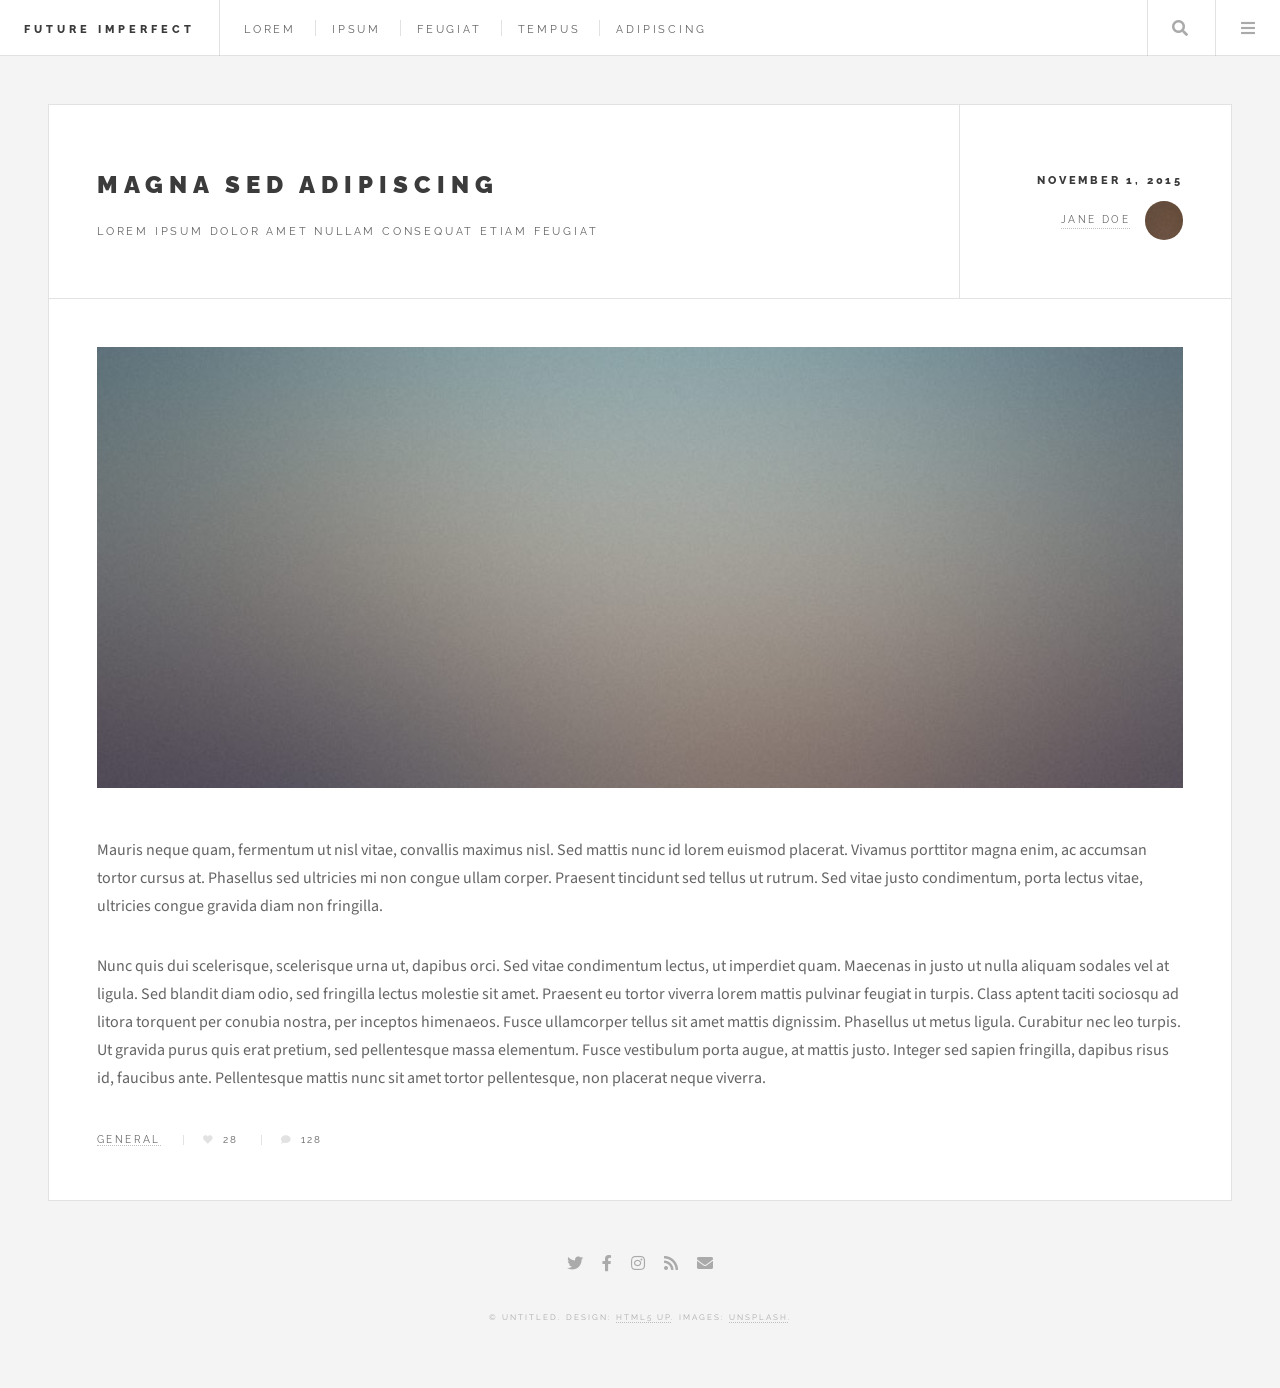
==== app/views/templates/single.html @ bf0113ab "First major restructuring" ====
<!DOCTYPE HTML>
<!--
	Future Imperfect by HTML5 UP
	html5up.net | @ajlkn
	Free for personal and commercial use under the CCA 3.0 license (html5up.net/license)
-->
<html>
	<head>
		<title>Single - Future Imperfect by HTML5 UP</title>
		<meta charset="utf-8" />
		<meta name="viewport" content="width=device-width, initial-scale=1, user-scalable=no" />
		<link rel="stylesheet" href="../assets/css/main.css" />
	</head>
	<body class="single is-preload">

		<!-- Wrapper -->
			<div id="wrapper">

				<!-- Header -->
					<header id="header">
						<h1><a href="index.html">Future Imperfect</a></h1>
						<nav class="links">
							<ul>
								<li><a href="#">Lorem</a></li>
								<li><a href="#">Ipsum</a></li>
								<li><a href="#">Feugiat</a></li>
								<li><a href="#">Tempus</a></li>
								<li><a href="#">Adipiscing</a></li>
							</ul>
						</nav>
						<nav class="main">
							<ul>
								<li class="search">
									<a class="fa-search" href="#search">Search</a>
									<form id="search" method="get" action="#">
										<input type="text" name="query" placeholder="Search" />
									</form>
								</li>
								<li class="menu">
									<a class="fa-bars" href="#menu">Menu</a>
								</li>
							</ul>
						</nav>
					</header>

				<!-- Menu -->
					<section id="menu">

						<!-- Search -->
							<section>
								<form class="search" method="get" action="#">
									<input type="text" name="query" placeholder="Search" />
								</form>
							</section>

						<!-- Links -->
							<section>
								<ul class="links">
									<li>
										<a href="#">
											<h3>Lorem ipsum</h3>
											<p>Feugiat tempus veroeros dolor</p>
										</a>
									</li>
									<li>
										<a href="#">
											<h3>Dolor sit amet</h3>
											<p>Sed vitae justo condimentum</p>
										</a>
									</li>
									<li>
										<a href="#">
											<h3>Feugiat veroeros</h3>
											<p>Phasellus sed ultricies mi congue</p>
										</a>
									</li>
									<li>
										<a href="#">
											<h3>Etiam sed consequat</h3>
											<p>Porta lectus amet ultricies</p>
										</a>
									</li>
								</ul>
							</section>

						<!-- Actions -->
							<section>
								<ul class="actions stacked">
									<li><a href="#" class="button large fit">Log In</a></li>
								</ul>
							</section>

					</section>

				<!-- Main -->
					<div id="main">

						<!-- Post -->
							<article class="post">
								<header>
									<div class="title">
										<h2><a href="#">Magna sed adipiscing</a></h2>
										<p>Lorem ipsum dolor amet nullam consequat etiam feugiat</p>
									</div>
									<div class="meta">
										<time class="published" datetime="2015-11-01">November 1, 2015</time>
										<a href="#" class="author"><span class="name">Jane Doe</span><img src="../images/avatar.jpg" alt="" /></a>
									</div>
								</header>
								<span class="image featured"><img src="../images/pic01.jpg" alt="" /></span>
								<p>Mauris neque quam, fermentum ut nisl vitae, convallis maximus nisl. Sed mattis nunc id lorem euismod placerat. Vivamus porttitor magna enim, ac accumsan tortor cursus at. Phasellus sed ultricies mi non congue ullam corper. Praesent tincidunt sed tellus ut rutrum. Sed vitae justo condimentum, porta lectus vitae, ultricies congue gravida diam non fringilla.</p>
								<p>Nunc quis dui scelerisque, scelerisque urna ut, dapibus orci. Sed vitae condimentum lectus, ut imperdiet quam. Maecenas in justo ut nulla aliquam sodales vel at ligula. Sed blandit diam odio, sed fringilla lectus molestie sit amet. Praesent eu tortor viverra lorem mattis pulvinar feugiat in turpis. Class aptent taciti sociosqu ad litora torquent per conubia nostra, per inceptos himenaeos. Fusce ullamcorper tellus sit amet mattis dignissim. Phasellus ut metus ligula. Curabitur nec leo turpis. Ut gravida purus quis erat pretium, sed pellentesque massa elementum. Fusce vestibulum porta augue, at mattis justo. Integer sed sapien fringilla, dapibus risus id, faucibus ante. Pellentesque mattis nunc sit amet tortor pellentesque, non placerat neque viverra. </p>
								<footer>
									<ul class="stats">
										<li><a href="#">General</a></li>
										<li><a href="#" class="icon solid fa-heart">28</a></li>
										<li><a href="#" class="icon solid fa-comment">128</a></li>
									</ul>
								</footer>
							</article>

					</div>

				<!-- Footer -->
					<section id="footer">
						<ul class="icons">
							<li><a href="#" class="icon brands fa-twitter"><span class="label">Twitter</span></a></li>
							<li><a href="#" class="icon brands fa-facebook-f"><span class="label">Facebook</span></a></li>
							<li><a href="#" class="icon brands fa-instagram"><span class="label">Instagram</span></a></li>
							<li><a href="#" class="icon solid fa-rss"><span class="label">RSS</span></a></li>
							<li><a href="#" class="icon solid fa-envelope"><span class="label">Email</span></a></li>
						</ul>
						<p class="copyright">&copy; Untitled. Design: <a href="http://html5up.net">HTML5 UP</a>. Images: <a href="http://unsplash.com">Unsplash</a>.</p>
					</section>

			</div>

		<!-- Scripts -->
			<script src="../assets/js/jquery.min.js"></script>
			<script src="../assets/js/browser.min.js"></script>
			<script src="../assets/js/breakpoints.min.js"></script>
			<script src="../assets/js/util.js"></script>
			<script src="../assets/js/main.js"></script>

	</body>
</html>
---- app/views/assets/css/main.css ----
@import url(fontawesome-all.min.css);
@import url("https://fonts.googleapis.com/css?family=Source+Sans+Pro:400,700|Raleway:400,800,900");

/*
	Future Imperfect by HTML5 UP
	html5up.net | @ajlkn
	Free for personal and commercial use under the CCA 3.0 license (html5up.net/license)
*/

html, body, div, span, applet, object,
iframe, h1, h2, h3, h4, h5, h6, p, blockquote,
pre, a, abbr, acronym, address, big, cite,
code, del, dfn, em, img, ins, kbd, q, s, samp,
small, strike, strong, sub, sup, tt, var, b,
u, i, center, dl, dt, dd, ol, ul, li, fieldset,
form, label, legend, table, caption, tbody,
tfoot, thead, tr, th, td, article, aside,
canvas, details, embed, figure, figcaption,
footer, header, hgroup, menu, nav, output, ruby,
section, summary, time, mark, audio, video {
	margin: 0;
	padding: 0;
	border: 0;
	font-size: 100%;
	font: inherit;
	vertical-align: baseline;}

article, aside, details, figcaption, figure,
footer, header, hgroup, menu, nav, section {
	display: block;}

body {
	line-height: 1;
}

ol, ul {
	list-style: none;
}

blockquote, q {
	quotes: none;
}

	blockquote:before, blockquote:after, q:before, q:after {
		content: '';
		content: none;
	}

table {
	border-collapse: collapse;
	border-spacing: 0;
}

body {
	-webkit-text-size-adjust: none;
}

mark {
	background-color: transparent;
	color: inherit;
}

input::-moz-focus-inner {
	border: 0;
	padding: 0;
}

input, select, textarea {
	-moz-appearance: none;
	-webkit-appearance: none;
	-ms-appearance: none;
	appearance: none;
}

/* Basic */

	@-ms-viewport {
		width: device-width;
	}

	body {
		-ms-overflow-style: scrollbar;
	}

	@media screen and (max-width: 480px) {

		html, body {
			min-width: 320px;
		}

	}

	html {
		box-sizing: border-box;
	}

	*, *:before, *:after {
		box-sizing: inherit;
	}

	body {
		background: #f4f4f4;
	}

		body.is-preload *, body.is-preload *:before, body.is-preload *:after {
			-moz-animation: none !important;
			-webkit-animation: none !important;
			-ms-animation: none !important;
			animation: none !important;
			-moz-transition: none !important;
			-webkit-transition: none !important;
			-ms-transition: none !important;
			transition: none !important;
		}

/* Type */

	body, input, select, textarea {
		color: #646464;
		font-family: "Source Sans Pro", Helvetica, sans-serif;
		font-size: 14pt;
		font-weight: 400;
		line-height: 1.75;
	}

		@media screen and (max-width: 1680px) {

			body, input, select, textarea {
				font-size: 12pt;
			}

		}

		@media screen and (max-width: 1280px) {

			body, input, select, textarea {
				font-size: 12pt;
			}

		}

		@media screen and (max-width: 980px) {

			body, input, select, textarea {
				font-size: 12pt;
			}

		}

		@media screen and (max-width: 736px) {

			body, input, select, textarea {
				font-size: 12pt;
			}

		}

		@media screen and (max-width: 480px) {

			body, input, select, textarea {
				font-size: 12pt;
			}

		}

	a {
		-moz-transition: color 0.2s ease, border-bottom-color 0.2s ease;
		-webkit-transition: color 0.2s ease, border-bottom-color 0.2s ease;
		-ms-transition: color 0.2s ease, border-bottom-color 0.2s ease;
		transition: color 0.2s ease, border-bottom-color 0.2s ease;
		border-bottom: dotted 1px rgba(160, 160, 160, 0.65);
		color: inherit;
		text-decoration: none;
	}

		a:before {
			-moz-transition: color 0.2s ease;
			-webkit-transition: color 0.2s ease;
			-ms-transition: color 0.2s ease;
			transition: color 0.2s ease;
		}

		a:hover {
			border-bottom-color: transparent;
			color: #2ebaae !important;
		}

			a:hover:before {
				color: #2ebaae !important;
			}

	strong, b {
		color: #3c3b3b;
		font-weight: 700;
	}

	em, i {
		font-style: italic;
	}

	p {
		margin: 0 0 2em 0;
	}

	h1, h2, h3, h4, h5, h6 {
		color: #3c3b3b;
		font-family: "Raleway", Helvetica, sans-serif;
		font-weight: 800;
		letter-spacing: 0.25em;
		line-height: 1.65;
		margin: 0 0 1em 0;
		text-transform: uppercase;
	}

		h1 a, h2 a, h3 a, h4 a, h5 a, h6 a {
			color: inherit;
			border-bottom: 0;
		}

	h2 {
		font-size: 1.1em;
	}

	h3 {
		font-size: 0.9em;
	}

	h4 {
		font-size: 0.7em;
	}

	h5 {
		font-size: 0.7em;
	}

	h6 {
		font-size: 0.7em;
	}

	sub {
		font-size: 0.8em;
		position: relative;
		top: 0.5em;
	}

	sup {
		font-size: 0.8em;
		position: relative;
		top: -0.5em;
	}

	blockquote {
		border-left: solid 4px rgba(160, 160, 160, 0.3);
		font-style: italic;
		margin: 0 0 2em 0;
		padding: 0.5em 0 0.5em 2em;
	}

	code {
		background: rgba(160, 160, 160, 0.075);
		border: solid 1px rgba(160, 160, 160, 0.3);
		font-family: "Courier New", monospace;
		font-size: 0.9em;
		margin: 0 0.25em;
		padding: 0.25em 0.65em;
	}

	pre {
		-webkit-overflow-scrolling: touch;
		font-family: "Courier New", monospace;
		font-size: 0.9em;
		margin: 0 0 2em 0;
	}

		pre code {
			display: block;
			line-height: 1.75em;
			padding: 1em 1.5em;
			overflow-x: auto;
		}

	hr {
		border: 0;
		border-bottom: solid 1px rgba(160, 160, 160, 0.3);
		margin: 2em 0;
	}

		hr.major {
			margin: 3em 0;
		}

	.align-left {
		text-align: left;
	}

	.align-center {
		text-align: center;
	}

	.align-right {
		text-align: right;
	}

/* Row */

	.row {
		display: flex;
		flex-wrap: wrap;
		box-sizing: border-box;
		align-items: stretch;
	}

		.row > * {
			box-sizing: border-box;
		}

		.row.gtr-uniform > * > :last-child {
			margin-bottom: 0;
		}

		.row.aln-left {
			justify-content: flex-start;
		}

		.row.aln-center {
			justify-content: center;
		}

		.row.aln-right {
			justify-content: flex-end;
		}

		.row.aln-top {
			align-items: flex-start;
		}

		.row.aln-middle {
			align-items: center;
		}

		.row.aln-bottom {
			align-items: flex-end;
		}

		.row > .imp {
			order: -1;
		}

		.row > .col-1 {
			width: 8.33333%;
		}

		.row > .off-1 {
			margin-left: 8.33333%;
		}

		.row > .col-2 {
			width: 16.66667%;
		}

		.row > .off-2 {
			margin-left: 16.66667%;
		}

		.row > .col-3 {
			width: 25%;
		}

		.row > .off-3 {
			margin-left: 25%;
		}

		.row > .col-4 {
			width: 33.33333%;
		}

		.row > .off-4 {
			margin-left: 33.33333%;
		}

		.row > .col-5 {
			width: 41.66667%;
		}

		.row > .off-5 {
			margin-left: 41.66667%;
		}

		.row > .col-6 {
			width: 50%;
		}

		.row > .off-6 {
			margin-left: 50%;
		}

		.row > .col-7 {
			width: 58.33333%;
		}

		.row > .off-7 {
			margin-left: 58.33333%;
		}

		.row > .col-8 {
			width: 66.66667%;
		}

		.row > .off-8 {
			margin-left: 66.66667%;
		}

		.row > .col-9 {
			width: 75%;
		}

		.row > .off-9 {
			margin-left: 75%;
		}

		.row > .col-10 {
			width: 83.33333%;
		}

		.row > .off-10 {
			margin-left: 83.33333%;
		}

		.row > .col-11 {
			width: 91.66667%;
		}

		.row > .off-11 {
			margin-left: 91.66667%;
		}

		.row > .col-12 {
			width: 100%;
		}

		.row > .off-12 {
			margin-left: 100%;
		}

		.row.gtr-0 {
			margin-top: 0;
			margin-left: 0em;
		}

			.row.gtr-0 > * {
				padding: 0 0 0 0em;
			}

			.row.gtr-0.gtr-uniform {
				margin-top: 0em;
			}

				.row.gtr-0.gtr-uniform > * {
					padding-top: 0em;
				}

		.row.gtr-25 {
			margin-top: 0;
			margin-left: -0.25em;
		}

			.row.gtr-25 > * {
				padding: 0 0 0 0.25em;
			}

			.row.gtr-25.gtr-uniform {
				margin-top: -0.25em;
			}

				.row.gtr-25.gtr-uniform > * {
					padding-top: 0.25em;
				}

		.row.gtr-50 {
			margin-top: 0;
			margin-left: -0.5em;
		}

			.row.gtr-50 > * {
				padding: 0 0 0 0.5em;
			}

			.row.gtr-50.gtr-uniform {
				margin-top: -0.5em;
			}

				.row.gtr-50.gtr-uniform > * {
					padding-top: 0.5em;
				}

		.row {
			margin-top: 0;
			margin-left: -1em;
		}

			.row > * {
				padding: 0 0 0 1em;
			}

			.row.gtr-uniform {
				margin-top: -1em;
			}

				.row.gtr-uniform > * {
					padding-top: 1em;
				}

		.row.gtr-150 {
			margin-top: 0;
			margin-left: -1.5em;
		}

			.row.gtr-150 > * {
				padding: 0 0 0 1.5em;
			}

			.row.gtr-150.gtr-uniform {
				margin-top: -1.5em;
			}

				.row.gtr-150.gtr-uniform > * {
					padding-top: 1.5em;
				}

		.row.gtr-200 {
			margin-top: 0;
			margin-left: -2em;
		}

			.row.gtr-200 > * {
				padding: 0 0 0 2em;
			}

			.row.gtr-200.gtr-uniform {
				margin-top: -2em;
			}

				.row.gtr-200.gtr-uniform > * {
					padding-top: 2em;
				}

		@media screen and (max-width: 1680px) {

			.row {
				display: flex;
				flex-wrap: wrap;
				box-sizing: border-box;
				align-items: stretch;
			}

				.row > * {
					box-sizing: border-box;
				}

				.row.gtr-uniform > * > :last-child {
					margin-bottom: 0;
				}

				.row.aln-left {
					justify-content: flex-start;
				}

				.row.aln-center {
					justify-content: center;
				}

				.row.aln-right {
					justify-content: flex-end;
				}

				.row.aln-top {
					align-items: flex-start;
				}

				.row.aln-middle {
					align-items: center;
				}

				.row.aln-bottom {
					align-items: flex-end;
				}

				.row > .imp-xlarge {
					order: -1;
				}

				.row > .col-1-xlarge {
					width: 8.33333%;
				}

				.row > .off-1-xlarge {
					margin-left: 8.33333%;
				}

				.row > .col-2-xlarge {
					width: 16.66667%;
				}

				.row > .off-2-xlarge {
					margin-left: 16.66667%;
				}

				.row > .col-3-xlarge {
					width: 25%;
				}

				.row > .off-3-xlarge {
					margin-left: 25%;
				}

				.row > .col-4-xlarge {
					width: 33.33333%;
				}

				.row > .off-4-xlarge {
					margin-left: 33.33333%;
				}

				.row > .col-5-xlarge {
					width: 41.66667%;
				}

				.row > .off-5-xlarge {
					margin-left: 41.66667%;
				}

				.row > .col-6-xlarge {
					width: 50%;
				}

				.row > .off-6-xlarge {
					margin-left: 50%;
				}

				.row > .col-7-xlarge {
					width: 58.33333%;
				}

				.row > .off-7-xlarge {
					margin-left: 58.33333%;
				}

				.row > .col-8-xlarge {
					width: 66.66667%;
				}

				.row > .off-8-xlarge {
					margin-left: 66.66667%;
				}

				.row > .col-9-xlarge {
					width: 75%;
				}

				.row > .off-9-xlarge {
					margin-left: 75%;
				}

				.row > .col-10-xlarge {
					width: 83.33333%;
				}

				.row > .off-10-xlarge {
					margin-left: 83.33333%;
				}

				.row > .col-11-xlarge {
					width: 91.66667%;
				}

				.row > .off-11-xlarge {
					margin-left: 91.66667%;
				}

				.row > .col-12-xlarge {
					width: 100%;
				}

				.row > .off-12-xlarge {
					margin-left: 100%;
				}

				.row.gtr-0 {
					margin-top: 0;
					margin-left: 0em;
				}

					.row.gtr-0 > * {
						padding: 0 0 0 0em;
					}

					.row.gtr-0.gtr-uniform {
						margin-top: 0em;
					}

						.row.gtr-0.gtr-uniform > * {
							padding-top: 0em;
						}

				.row.gtr-25 {
					margin-top: 0;
					margin-left: -0.25em;
				}

					.row.gtr-25 > * {
						padding: 0 0 0 0.25em;
					}

					.row.gtr-25.gtr-uniform {
						margin-top: -0.25em;
					}

						.row.gtr-25.gtr-uniform > * {
							padding-top: 0.25em;
						}

				.row.gtr-50 {
					margin-top: 0;
					margin-left: -0.5em;
				}

					.row.gtr-50 > * {
						padding: 0 0 0 0.5em;
					}

					.row.gtr-50.gtr-uniform {
						margin-top: -0.5em;
					}

						.row.gtr-50.gtr-uniform > * {
							padding-top: 0.5em;
						}

				.row {
					margin-top: 0;
					margin-left: -1em;
				}

					.row > * {
						padding: 0 0 0 1em;
					}

					.row.gtr-uniform {
						margin-top: -1em;
					}

						.row.gtr-uniform > * {
							padding-top: 1em;
						}

				.row.gtr-150 {
					margin-top: 0;
					margin-left: -1.5em;
				}

					.row.gtr-150 > * {
						padding: 0 0 0 1.5em;
					}

					.row.gtr-150.gtr-uniform {
						margin-top: -1.5em;
					}

						.row.gtr-150.gtr-uniform > * {
							padding-top: 1.5em;
						}

				.row.gtr-200 {
					margin-top: 0;
					margin-left: -2em;
				}

					.row.gtr-200 > * {
						padding: 0 0 0 2em;
					}

					.row.gtr-200.gtr-uniform {
						margin-top: -2em;
					}

						.row.gtr-200.gtr-uniform > * {
							padding-top: 2em;
						}

		}

		@media screen and (max-width: 1280px) {

			.row {
				display: flex;
				flex-wrap: wrap;
				box-sizing: border-box;
				align-items: stretch;
			}

				.row > * {
					box-sizing: border-box;
				}

				.row.gtr-uniform > * > :last-child {
					margin-bottom: 0;
				}

				.row.aln-left {
					justify-content: flex-start;
				}

				.row.aln-center {
					justify-content: center;
				}

				.row.aln-right {
					justify-content: flex-end;
				}

				.row.aln-top {
					align-items: flex-start;
				}

				.row.aln-middle {
					align-items: center;
				}

				.row.aln-bottom {
					align-items: flex-end;
				}

				.row > .imp-large {
					order: -1;
				}

				.row > .col-1-large {
					width: 8.33333%;
				}

				.row > .off-1-large {
					margin-left: 8.33333%;
				}

				.row > .col-2-large {
					width: 16.66667%;
				}

				.row > .off-2-large {
					margin-left: 16.66667%;
				}

				.row > .col-3-large {
					width: 25%;
				}

				.row > .off-3-large {
					margin-left: 25%;
				}

				.row > .col-4-large {
					width: 33.33333%;
				}

				.row > .off-4-large {
					margin-left: 33.33333%;
				}

				.row > .col-5-large {
					width: 41.66667%;
				}

				.row > .off-5-large {
					margin-left: 41.66667%;
				}

				.row > .col-6-large {
					width: 50%;
				}

				.row > .off-6-large {
					margin-left: 50%;
				}

				.row > .col-7-large {
					width: 58.33333%;
				}

				.row > .off-7-large {
					margin-left: 58.33333%;
				}

				.row > .col-8-large {
					width: 66.66667%;
				}

				.row > .off-8-large {
					margin-left: 66.66667%;
				}

				.row > .col-9-large {
					width: 75%;
				}

				.row > .off-9-large {
					margin-left: 75%;
				}

				.row > .col-10-large {
					width: 83.33333%;
				}

				.row > .off-10-large {
					margin-left: 83.33333%;
				}

				.row > .col-11-large {
					width: 91.66667%;
				}

				.row > .off-11-large {
					margin-left: 91.66667%;
				}

				.row > .col-12-large {
					width: 100%;
				}

				.row > .off-12-large {
					margin-left: 100%;
				}

				.row.gtr-0 {
					margin-top: 0;
					margin-left: 0em;
				}

					.row.gtr-0 > * {
						padding: 0 0 0 0em;
					}

					.row.gtr-0.gtr-uniform {
						margin-top: 0em;
					}

						.row.gtr-0.gtr-uniform > * {
							padding-top: 0em;
						}

				.row.gtr-25 {
					margin-top: 0;
					margin-left: -0.25em;
				}

					.row.gtr-25 > * {
						padding: 0 0 0 0.25em;
					}

					.row.gtr-25.gtr-uniform {
						margin-top: -0.25em;
					}

						.row.gtr-25.gtr-uniform > * {
							padding-top: 0.25em;
						}

				.row.gtr-50 {
					margin-top: 0;
					margin-left: -0.5em;
				}

					.row.gtr-50 > * {
						padding: 0 0 0 0.5em;
					}

					.row.gtr-50.gtr-uniform {
						margin-top: -0.5em;
					}

						.row.gtr-50.gtr-uniform > * {
							padding-top: 0.5em;
						}

				.row {
					margin-top: 0;
					margin-left: -1em;
				}

					.row > * {
						padding: 0 0 0 1em;
					}

					.row.gtr-uniform {
						margin-top: -1em;
					}

						.row.gtr-uniform > * {
							padding-top: 1em;
						}

				.row.gtr-150 {
					margin-top: 0;
					margin-left: -1.5em;
				}

					.row.gtr-150 > * {
						padding: 0 0 0 1.5em;
					}

					.row.gtr-150.gtr-uniform {
						margin-top: -1.5em;
					}

						.row.gtr-150.gtr-uniform > * {
							padding-top: 1.5em;
						}

				.row.gtr-200 {
					margin-top: 0;
					margin-left: -2em;
				}

					.row.gtr-200 > * {
						padding: 0 0 0 2em;
					}

					.row.gtr-200.gtr-uniform {
						margin-top: -2em;
					}

						.row.gtr-200.gtr-uniform > * {
							padding-top: 2em;
						}

		}

		@media screen and (max-width: 980px) {

			.row {
				display: flex;
				flex-wrap: wrap;
				box-sizing: border-box;
				align-items: stretch;
			}

				.row > * {
					box-sizing: border-box;
				}

				.row.gtr-uniform > * > :last-child {
					margin-bottom: 0;
				}

				.row.aln-left {
					justify-content: flex-start;
				}

				.row.aln-center {
					justify-content: center;
				}

				.row.aln-right {
					justify-content: flex-end;
				}

				.row.aln-top {
					align-items: flex-start;
				}

				.row.aln-middle {
					align-items: center;
				}

				.row.aln-bottom {
					align-items: flex-end;
				}

				.row > .imp-medium {
					order: -1;
				}

				.row > .col-1-medium {
					width: 8.33333%;
				}

				.row > .off-1-medium {
					margin-left: 8.33333%;
				}

				.row > .col-2-medium {
					width: 16.66667%;
				}

				.row > .off-2-medium {
					margin-left: 16.66667%;
				}

				.row > .col-3-medium {
					width: 25%;
				}

				.row > .off-3-medium {
					margin-left: 25%;
				}

				.row > .col-4-medium {
					width: 33.33333%;
				}

				.row > .off-4-medium {
					margin-left: 33.33333%;
				}

				.row > .col-5-medium {
					width: 41.66667%;
				}

				.row > .off-5-medium {
					margin-left: 41.66667%;
				}

				.row > .col-6-medium {
					width: 50%;
				}

				.row > .off-6-medium {
					margin-left: 50%;
				}

				.row > .col-7-medium {
					width: 58.33333%;
				}

				.row > .off-7-medium {
					margin-left: 58.33333%;
				}

				.row > .col-8-medium {
					width: 66.66667%;
				}

				.row > .off-8-medium {
					margin-left: 66.66667%;
				}

				.row > .col-9-medium {
					width: 75%;
				}

				.row > .off-9-medium {
					margin-left: 75%;
				}

				.row > .col-10-medium {
					width: 83.33333%;
				}

				.row > .off-10-medium {
					margin-left: 83.33333%;
				}

				.row > .col-11-medium {
					width: 91.66667%;
				}

				.row > .off-11-medium {
					margin-left: 91.66667%;
				}

				.row > .col-12-medium {
					width: 100%;
				}

				.row > .off-12-medium {
					margin-left: 100%;
				}

				.row.gtr-0 {
					margin-top: 0;
					margin-left: 0em;
				}

					.row.gtr-0 > * {
						padding: 0 0 0 0em;
					}

					.row.gtr-0.gtr-uniform {
						margin-top: 0em;
					}

						.row.gtr-0.gtr-uniform > * {
							padding-top: 0em;
						}

				.row.gtr-25 {
					margin-top: 0;
					margin-left: -0.25em;
				}

					.row.gtr-25 > * {
						padding: 0 0 0 0.25em;
					}

					.row.gtr-25.gtr-uniform {
						margin-top: -0.25em;
					}

						.row.gtr-25.gtr-uniform > * {
							padding-top: 0.25em;
						}

				.row.gtr-50 {
					margin-top: 0;
					margin-left: -0.5em;
				}

					.row.gtr-50 > * {
						padding: 0 0 0 0.5em;
					}

					.row.gtr-50.gtr-uniform {
						margin-top: -0.5em;
					}

						.row.gtr-50.gtr-uniform > * {
							padding-top: 0.5em;
						}

				.row {
					margin-top: 0;
					margin-left: -1em;
				}

					.row > * {
						padding: 0 0 0 1em;
					}

					.row.gtr-uniform {
						margin-top: -1em;
					}

						.row.gtr-uniform > * {
							padding-top: 1em;
						}

				.row.gtr-150 {
					margin-top: 0;
					margin-left: -1.5em;
				}

					.row.gtr-150 > * {
						padding: 0 0 0 1.5em;
					}

					.row.gtr-150.gtr-uniform {
						margin-top: -1.5em;
					}

						.row.gtr-150.gtr-uniform > * {
							padding-top: 1.5em;
						}

				.row.gtr-200 {
					margin-top: 0;
					margin-left: -2em;
				}

					.row.gtr-200 > * {
						padding: 0 0 0 2em;
					}

					.row.gtr-200.gtr-uniform {
						margin-top: -2em;
					}

						.row.gtr-200.gtr-uniform > * {
							padding-top: 2em;
						}

		}

		@media screen and (max-width: 736px) {

			.row {
				display: flex;
				flex-wrap: wrap;
				box-sizing: border-box;
				align-items: stretch;
			}

				.row > * {
					box-sizing: border-box;
				}

				.row.gtr-uniform > * > :last-child {
					margin-bottom: 0;
				}

				.row.aln-left {
					justify-content: flex-start;
				}

				.row.aln-center {
					justify-content: center;
				}

				.row.aln-right {
					justify-content: flex-end;
				}

				.row.aln-top {
					align-items: flex-start;
				}

				.row.aln-middle {
					align-items: center;
				}

				.row.aln-bottom {
					align-items: flex-end;
				}

				.row > .imp-small {
					order: -1;
				}

				.row > .col-1-small {
					width: 8.33333%;
				}

				.row > .off-1-small {
					margin-left: 8.33333%;
				}

				.row > .col-2-small {
					width: 16.66667%;
				}

				.row > .off-2-small {
					margin-left: 16.66667%;
				}

				.row > .col-3-small {
					width: 25%;
				}

				.row > .off-3-small {
					margin-left: 25%;
				}

				.row > .col-4-small {
					width: 33.33333%;
				}

				.row > .off-4-small {
					margin-left: 33.33333%;
				}

				.row > .col-5-small {
					width: 41.66667%;
				}

				.row > .off-5-small {
					margin-left: 41.66667%;
				}

				.row > .col-6-small {
					width: 50%;
				}

				.row > .off-6-small {
					margin-left: 50%;
				}

				.row > .col-7-small {
					width: 58.33333%;
				}

				.row > .off-7-small {
					margin-left: 58.33333%;
				}

				.row > .col-8-small {
					width: 66.66667%;
				}

				.row > .off-8-small {
					margin-left: 66.66667%;
				}

				.row > .col-9-small {
					width: 75%;
				}

				.row > .off-9-small {
					margin-left: 75%;
				}

				.row > .col-10-small {
					width: 83.33333%;
				}

				.row > .off-10-small {
					margin-left: 83.33333%;
				}

				.row > .col-11-small {
					width: 91.66667%;
				}

				.row > .off-11-small {
					margin-left: 91.66667%;
				}

				.row > .col-12-small {
					width: 100%;
				}

				.row > .off-12-small {
					margin-left: 100%;
				}

				.row.gtr-0 {
					margin-top: 0;
					margin-left: 0em;
				}

					.row.gtr-0 > * {
						padding: 0 0 0 0em;
					}

					.row.gtr-0.gtr-uniform {
						margin-top: 0em;
					}

						.row.gtr-0.gtr-uniform > * {
							padding-top: 0em;
						}

				.row.gtr-25 {
					margin-top: 0;
					margin-left: -0.25em;
				}

					.row.gtr-25 > * {
						padding: 0 0 0 0.25em;
					}

					.row.gtr-25.gtr-uniform {
						margin-top: -0.25em;
					}

						.row.gtr-25.gtr-uniform > * {
							padding-top: 0.25em;
						}

				.row.gtr-50 {
					margin-top: 0;
					margin-left: -0.5em;
				}

					.row.gtr-50 > * {
						padding: 0 0 0 0.5em;
					}

					.row.gtr-50.gtr-uniform {
						margin-top: -0.5em;
					}

						.row.gtr-50.gtr-uniform > * {
							padding-top: 0.5em;
						}

				.row {
					margin-top: 0;
					margin-left: -1em;
				}

					.row > * {
						padding: 0 0 0 1em;
					}

					.row.gtr-uniform {
						margin-top: -1em;
					}

						.row.gtr-uniform > * {
							padding-top: 1em;
						}

				.row.gtr-150 {
					margin-top: 0;
					margin-left: -1.5em;
				}

					.row.gtr-150 > * {
						padding: 0 0 0 1.5em;
					}

					.row.gtr-150.gtr-uniform {
						margin-top: -1.5em;
					}

						.row.gtr-150.gtr-uniform > * {
							padding-top: 1.5em;
						}

				.row.gtr-200 {
					margin-top: 0;
					margin-left: -2em;
				}

					.row.gtr-200 > * {
						padding: 0 0 0 2em;
					}

					.row.gtr-200.gtr-uniform {
						margin-top: -2em;
					}

						.row.gtr-200.gtr-uniform > * {
							padding-top: 2em;
						}

		}

		@media screen and (max-width: 480px) {

			.row {
				display: flex;
				flex-wrap: wrap;
				box-sizing: border-box;
				align-items: stretch;
			}

				.row > * {
					box-sizing: border-box;
				}

				.row.gtr-uniform > * > :last-child {
					margin-bottom: 0;
				}

				.row.aln-left {
					justify-content: flex-start;
				}

				.row.aln-center {
					justify-content: center;
				}

				.row.aln-right {
					justify-content: flex-end;
				}

				.row.aln-top {
					align-items: flex-start;
				}

				.row.aln-middle {
					align-items: center;
				}

				.row.aln-bottom {
					align-items: flex-end;
				}

				.row > .imp-xsmall {
					order: -1;
				}

				.row > .col-1-xsmall {
					width: 8.33333%;
				}

				.row > .off-1-xsmall {
					margin-left: 8.33333%;
				}

				.row > .col-2-xsmall {
					width: 16.66667%;
				}

				.row > .off-2-xsmall {
					margin-left: 16.66667%;
				}

				.row > .col-3-xsmall {
					width: 25%;
				}

				.row > .off-3-xsmall {
					margin-left: 25%;
				}

				.row > .col-4-xsmall {
					width: 33.33333%;
				}

				.row > .off-4-xsmall {
					margin-left: 33.33333%;
				}

				.row > .col-5-xsmall {
					width: 41.66667%;
				}

				.row > .off-5-xsmall {
					margin-left: 41.66667%;
				}

				.row > .col-6-xsmall {
					width: 50%;
				}

				.row > .off-6-xsmall {
					margin-left: 50%;
				}

				.row > .col-7-xsmall {
					width: 58.33333%;
				}

				.row > .off-7-xsmall {
					margin-left: 58.33333%;
				}

				.row > .col-8-xsmall {
					width: 66.66667%;
				}

				.row > .off-8-xsmall {
					margin-left: 66.66667%;
				}

				.row > .col-9-xsmall {
					width: 75%;
				}

				.row > .off-9-xsmall {
					margin-left: 75%;
				}

				.row > .col-10-xsmall {
					width: 83.33333%;
				}

				.row > .off-10-xsmall {
					margin-left: 83.33333%;
				}

				.row > .col-11-xsmall {
					width: 91.66667%;
				}

				.row > .off-11-xsmall {
					margin-left: 91.66667%;
				}

				.row > .col-12-xsmall {
					width: 100%;
				}

				.row > .off-12-xsmall {
					margin-left: 100%;
				}

				.row.gtr-0 {
					margin-top: 0;
					margin-left: 0em;
				}

					.row.gtr-0 > * {
						padding: 0 0 0 0em;
					}

					.row.gtr-0.gtr-uniform {
						margin-top: 0em;
					}

						.row.gtr-0.gtr-uniform > * {
							padding-top: 0em;
						}

				.row.gtr-25 {
					margin-top: 0;
					margin-left: -0.25em;
				}

					.row.gtr-25 > * {
						padding: 0 0 0 0.25em;
					}

					.row.gtr-25.gtr-uniform {
						margin-top: -0.25em;
					}

						.row.gtr-25.gtr-uniform > * {
							padding-top: 0.25em;
						}

				.row.gtr-50 {
					margin-top: 0;
					margin-left: -0.5em;
				}

					.row.gtr-50 > * {
						padding: 0 0 0 0.5em;
					}

					.row.gtr-50.gtr-uniform {
						margin-top: -0.5em;
					}

						.row.gtr-50.gtr-uniform > * {
							padding-top: 0.5em;
						}

				.row {
					margin-top: 0;
					margin-left: -1em;
				}

					.row > * {
						padding: 0 0 0 1em;
					}

					.row.gtr-uniform {
						margin-top: -1em;
					}

						.row.gtr-uniform > * {
							padding-top: 1em;
						}

				.row.gtr-150 {
					margin-top: 0;
					margin-left: -1.5em;
				}

					.row.gtr-150 > * {
						padding: 0 0 0 1.5em;
					}

					.row.gtr-150.gtr-uniform {
						margin-top: -1.5em;
					}

						.row.gtr-150.gtr-uniform > * {
							padding-top: 1.5em;
						}

				.row.gtr-200 {
					margin-top: 0;
					margin-left: -2em;
				}

					.row.gtr-200 > * {
						padding: 0 0 0 2em;
					}

					.row.gtr-200.gtr-uniform {
						margin-top: -2em;
					}

						.row.gtr-200.gtr-uniform > * {
							padding-top: 2em;
						}

		}

/* Author */

	.author {
		display: -moz-flex;
		display: -webkit-flex;
		display: -ms-flex;
		display: flex;
		-moz-flex-direction: row;
		-webkit-flex-direction: row;
		-ms-flex-direction: row;
		flex-direction: row;
		-moz-align-items: center;
		-webkit-align-items: center;
		-ms-align-items: center;
		align-items: center;
		-moz-justify-content: -moz-flex-end;
		-webkit-justify-content: -webkit-flex-end;
		-ms-justify-content: -ms-flex-end;
		justify-content: flex-end;
		border-bottom: 0;
		font-family: "Raleway", Helvetica, sans-serif;
		font-size: 0.6em;
		font-weight: 400;
		letter-spacing: 0.25em;
		text-transform: uppercase;
		white-space: nowrap;
	}

		.author .name {
			-moz-transition: border-bottom-color 0.2s ease;
			-webkit-transition: border-bottom-color 0.2s ease;
			-ms-transition: border-bottom-color 0.2s ease;
			transition: border-bottom-color 0.2s ease;
			border-bottom: dotted 1px rgba(160, 160, 160, 0.65);
			display: block;
			margin: 0 1.5em 0 0;
		}

		.author img {
			border-radius: 100%;
			display: block;
			width: 4em;
		}

		.author:hover .name {
			border-bottom-color: transparent;
		}

/* Blurb */

	.blurb h2 {
		font-size: 0.8em;
		margin: 0 0 1.5em 0;
	}

	.blurb h3 {
		font-size: 0.7em;
	}

	.blurb p {
		font-size: 0.9em;
	}

/* Box */

	.box {
		border: solid 1px rgba(160, 160, 160, 0.3);
		margin-bottom: 2em;
		padding: 1.5em;
	}

		.box > :last-child,
		.box > :last-child > :last-child,
		.box > :last-child > :last-child > :last-child {
			margin-bottom: 0;
		}

		.box.alt {
			border: 0;
			border-radius: 0;
			padding: 0;
		}

/* Button */

	input[type="submit"],
	input[type="reset"],
	input[type="button"],
	button,
	.button {
		-moz-appearance: none;
		-webkit-appearance: none;
		-ms-appearance: none;
		appearance: none;
		-moz-transition: background-color 0.2s ease, box-shadow 0.2s ease, color 0.2s ease;
		-webkit-transition: background-color 0.2s ease, box-shadow 0.2s ease, color 0.2s ease;
		-ms-transition: background-color 0.2s ease, box-shadow 0.2s ease, color 0.2s ease;
		transition: background-color 0.2s ease, box-shadow 0.2s ease, color 0.2s ease;
		background-color: transparent;
		border: 0;
		box-shadow: inset 0 0 0 1px rgba(160, 160, 160, 0.3);
		color: #3c3b3b !important;
		cursor: pointer;
		display: inline-block;
		font-family: "Raleway", Helvetica, sans-serif;
		font-size: 0.6em;
		font-weight: 800;
		height: 4.8125em;
		letter-spacing: 0.25em;
		line-height: 4.8125em;
		padding: 0 2.5em;
		text-align: center;
		text-decoration: none;
		text-transform: uppercase;
		white-space: nowrap;
	}

		input[type="submit"]:hover,
		input[type="reset"]:hover,
		input[type="button"]:hover,
		button:hover,
		.button:hover {
			box-shadow: inset 0 0 0 1px #2ebaae;
			color: #2ebaae !important;
		}

			input[type="submit"]:hover:active,
			input[type="reset"]:hover:active,
			input[type="button"]:hover:active,
			button:hover:active,
			.button:hover:active {
				background-color: rgba(46, 186, 174, 0.05);
			}

		input[type="submit"]:before, input[type="submit"]:after,
		input[type="reset"]:before,
		input[type="reset"]:after,
		input[type="button"]:before,
		input[type="button"]:after,
		button:before,
		button:after,
		.button:before,
		.button:after {
			color: #aaaaaa;
			position: relative;
		}

		input[type="submit"]:before,
		input[type="reset"]:before,
		input[type="button"]:before,
		button:before,
		.button:before {
			left: -1em;
			padding: 0 0 0 0.75em;
		}

		input[type="submit"]:after,
		input[type="reset"]:after,
		input[type="button"]:after,
		button:after,
		.button:after {
			left: 1em;
			padding: 0 0.75em 0 0;
		}

		input[type="submit"].fit,
		input[type="reset"].fit,
		input[type="button"].fit,
		button.fit,
		.button.fit {
			width: 100%;
		}

		input[type="submit"].large,
		input[type="reset"].large,
		input[type="button"].large,
		button.large,
		.button.large {
			font-size: 0.7em;
			padding: 0 3em;
		}

		input[type="submit"].small,
		input[type="reset"].small,
		input[type="button"].small,
		button.small,
		.button.small {
			font-size: 0.5em;
		}

		input[type="submit"].disabled, input[type="submit"]:disabled,
		input[type="reset"].disabled,
		input[type="reset"]:disabled,
		input[type="button"].disabled,
		input[type="button"]:disabled,
		button.disabled,
		button:disabled,
		.button.disabled,
		.button:disabled {
			pointer-events: none;
			color: rgba(160, 160, 160, 0.3) !important;
		}

			input[type="submit"].disabled:before, input[type="submit"]:disabled:before,
			input[type="reset"].disabled:before,
			input[type="reset"]:disabled:before,
			input[type="button"].disabled:before,
			input[type="button"]:disabled:before,
			button.disabled:before,
			button:disabled:before,
			.button.disabled:before,
			.button:disabled:before {
				color: rgba(160, 160, 160, 0.3) !important;
			}

/* Form */

	form {
		margin: 0 0 2em 0;
	}

		form.search {
			text-decoration: none;
			position: relative;
		}

			form.search:before {
				-moz-osx-font-smoothing: grayscale;
				-webkit-font-smoothing: antialiased;
				display: inline-block;
				font-style: normal;
				font-variant: normal;
				text-rendering: auto;
				line-height: 1;
				text-transform: none !important;
				font-family: 'Font Awesome 5 Free';
				font-weight: 900;
			}

			form.search:before {
				color: #aaaaaa;
				content: '\f002';
				display: block;
				height: 2.75em;
				left: 0;
				line-height: 2.75em;
				position: absolute;
				text-align: center;
				top: 0;
				width: 2.5em;
			}

			form.search > input:first-child {
				padding-left: 2.5em;
			}

	label {
		color: #3c3b3b;
		display: block;
		font-size: 0.9em;
		font-weight: 700;
		margin: 0 0 1em 0;
	}

	input[type="text"],
	input[type="password"],
	input[type="email"],
	input[type="tel"],
	select,
	textarea {
		-moz-appearance: none;
		-webkit-appearance: none;
		-ms-appearance: none;
		appearance: none;
		background: rgba(160, 160, 160, 0.075);
		border: none;
		border: solid 1px rgba(160, 160, 160, 0.3);
		border-radius: 0;
		color: inherit;
		display: block;
		outline: 0;
		padding: 0 1em;
		text-decoration: none;
		width: 100%;
	}

		input[type="text"]:invalid,
		input[type="password"]:invalid,
		input[type="email"]:invalid,
		input[type="tel"]:invalid,
		select:invalid,
		textarea:invalid {
			box-shadow: none;
		}

		input[type="text"]:focus,
		input[type="password"]:focus,
		input[type="email"]:focus,
		input[type="tel"]:focus,
		select:focus,
		textarea:focus {
			border-color: #2ebaae;
			box-shadow: inset 0 0 0 1px #2ebaae;
		}

	.select-wrapper {
		text-decoration: none;
		display: block;
		position: relative;
	}

		.select-wrapper:before {
			-moz-osx-font-smoothing: grayscale;
			-webkit-font-smoothing: antialiased;
			display: inline-block;
			font-style: normal;
			font-variant: normal;
			text-rendering: auto;
			line-height: 1;
			text-transform: none !important;
			font-family: 'Font Awesome 5 Free';
			font-weight: 900;
		}

		.select-wrapper:before {
			color: rgba(160, 160, 160, 0.3);
			content: '\f078';
			display: block;
			height: 2.75em;
			line-height: 2.75em;
			pointer-events: none;
			position: absolute;
			right: 0;
			text-align: center;
			top: 0;
			width: 2.75em;
		}

		.select-wrapper select::-ms-expand {
			display: none;
		}

	select {
		background-image: url("data:image/svg+xml;charset=utf8,%3Csvg xmlns='http://www.w3.org/2000/svg' width='40' height='40' preserveAspectRatio='none' viewBox='0 0 40 40'%3E%3Cpath d='M9.4,12.3l10.4,10.4l10.4-10.4c0.2-0.2,0.5-0.4,0.9-0.4c0.3,0,0.6,0.1,0.9,0.4l3.3,3.3c0.2,0.2,0.4,0.5,0.4,0.9 c0,0.4-0.1,0.6-0.4,0.9L20.7,31.9c-0.2,0.2-0.5,0.4-0.9,0.4c-0.3,0-0.6-0.1-0.9-0.4L4.3,17.3c-0.2-0.2-0.4-0.5-0.4-0.9 c0-0.4,0.1-0.6,0.4-0.9l3.3-3.3c0.2-0.2,0.5-0.4,0.9-0.4S9.1,12.1,9.4,12.3z' fill='rgba(160, 160, 160, 0.3)' /%3E%3C/svg%3E");
		background-size: 1.25rem;
		background-repeat: no-repeat;
		background-position: calc(100% - 1rem) center;
		height: 2.75em;
		padding-right: 2.75em;
		text-overflow: ellipsis;
	}

		select option {
			color: #3c3b3b;
			background: #ffffff;
		}

		select:focus::-ms-value {
			background-color: transparent;
		}

		select::-ms-expand {
			display: none;
		}

	input[type="text"],
	input[type="password"],
	input[type="email"],
	select {
		height: 2.75em;
	}

	textarea {
		padding: 0.75em 1em;
	}

	input[type="checkbox"],
	input[type="radio"] {
		-moz-appearance: none;
		-webkit-appearance: none;
		-ms-appearance: none;
		appearance: none;
		display: block;
		float: left;
		margin-right: -2em;
		opacity: 0;
		width: 1em;
		z-index: -1;
	}

		input[type="checkbox"] + label,
		input[type="radio"] + label {
			text-decoration: none;
			color: #646464;
			cursor: pointer;
			display: inline-block;
			font-size: 1em;
			font-weight: 400;
			padding-left: 2.4em;
			padding-right: 0.75em;
			position: relative;
		}

			input[type="checkbox"] + label:before,
			input[type="radio"] + label:before {
				-moz-osx-font-smoothing: grayscale;
				-webkit-font-smoothing: antialiased;
				display: inline-block;
				font-style: normal;
				font-variant: normal;
				text-rendering: auto;
				line-height: 1;
				text-transform: none !important;
				font-family: 'Font Awesome 5 Free';
				font-weight: 900;
			}

			input[type="checkbox"] + label:before,
			input[type="radio"] + label:before {
				background: rgba(160, 160, 160, 0.075);
				border: solid 1px rgba(160, 160, 160, 0.3);
				content: '';
				display: inline-block;
				font-size: 0.8em;
				height: 2.0625em;
				left: 0;
				line-height: 2.0625em;
				position: absolute;
				text-align: center;
				top: 0;
				width: 2.0625em;
			}

		input[type="checkbox"]:checked + label:before,
		input[type="radio"]:checked + label:before {
			background: #3c3b3b;
			border-color: #3c3b3b;
			color: #ffffff;
			content: '\f00c';
		}

		input[type="checkbox"]:focus + label:before,
		input[type="radio"]:focus + label:before {
			border-color: #2ebaae;
			box-shadow: 0 0 0 1px #2ebaae;
		}

	input[type="radio"] + label:before {
		border-radius: 100%;
	}

	::-webkit-input-placeholder {
		color: #aaaaaa !important;
		opacity: 1.0;
	}

	:-moz-placeholder {
		color: #aaaaaa !important;
		opacity: 1.0;
	}

	::-moz-placeholder {
		color: #aaaaaa !important;
		opacity: 1.0;
	}

	:-ms-input-placeholder {
		color: #aaaaaa !important;
		opacity: 1.0;
	}

/* Icon */

	.icon {
		text-decoration: none;
		border-bottom: none;
		position: relative;
	}

		.icon:before {
			-moz-osx-font-smoothing: grayscale;
			-webkit-font-smoothing: antialiased;
			display: inline-block;
			font-style: normal;
			font-variant: normal;
			text-rendering: auto;
			line-height: 1;
			text-transform: none !important;
			font-family: 'Font Awesome 5 Free';
			font-weight: 400;
		}

		.icon > .label {
			display: none;
		}

		.icon:before {
			line-height: inherit;
		}

		.icon.solid:before {
			font-weight: 900;
		}

		.icon.brands:before {
			font-family: 'Font Awesome 5 Brands';
		}

		.icon.suffix:before {
			float: right;
		}

/* Image */

	.image {
		border: 0;
		display: inline-block;
		position: relative;
	}

		.image img {
			display: block;
		}

		.image.left, .image.right {
			max-width: 40%;
		}

			.image.left img, .image.right img {
				width: 100%;
			}

		.image.left {
			float: left;
			padding: 0 1.5em 1em 0;
			top: 0.25em;
		}

		.image.right {
			float: right;
			padding: 0 0 1em 1.5em;
			top: 0.25em;
		}

		.image.fit {
			display: block;
			margin: 0 0 2em 0;
			width: 100%;
		}

			.image.fit img {
				width: 100%;
			}

		.image.featured {
			display: block;
			margin: 0 0 3em 0;
			width: 100%;
		}

			.image.featured img {
				width: 100%;
			}

			@media screen and (max-width: 736px) {

				.image.featured {
					margin: 0 0 1.5em 0;
				}

			}

		.image.main {
			display: block;
			margin: 0 0 3em 0;
			width: 100%;
		}

			.image.main img {
				width: 100%;
			}

/* List */

	ol {
		list-style: decimal;
		margin: 0 0 2em 0;
		padding-left: 1.25em;
	}

		ol li {
			padding-left: 0.25em;
		}

	ul {
		list-style: disc;
		margin: 0 0 2em 0;
		padding-left: 1em;
	}

		ul li {
			padding-left: 0.5em;
		}

		ul.alt {
			list-style: none;
			padding-left: 0;
		}

			ul.alt li {
				border-top: solid 1px rgba(160, 160, 160, 0.3);
				padding: 0.5em 0;
			}

				ul.alt li:first-child {
					border-top: 0;
					padding-top: 0;
				}

	dl {
		margin: 0 0 2em 0;
	}

		dl dt {
			display: block;
			font-weight: 700;
			margin: 0 0 1em 0;
		}

		dl dd {
			margin-left: 2em;
		}

/* Actions */

	ul.actions {
		display: -moz-flex;
		display: -webkit-flex;
		display: -ms-flex;
		display: flex;
		cursor: default;
		list-style: none;
		margin-left: -1em;
		padding-left: 0;
	}

		ul.actions li {
			padding: 0 0 0 1em;
			vertical-align: middle;
		}

		ul.actions.special {
			-moz-justify-content: center;
			-webkit-justify-content: center;
			-ms-justify-content: center;
			justify-content: center;
			width: 100%;
			margin-left: 0;
		}

			ul.actions.special li:first-child {
				padding-left: 0;
			}

		ul.actions.stacked {
			-moz-flex-direction: column;
			-webkit-flex-direction: column;
			-ms-flex-direction: column;
			flex-direction: column;
			margin-left: 0;
		}

			ul.actions.stacked li {
				padding: 1.3em 0 0 0;
			}

				ul.actions.stacked li:first-child {
					padding-top: 0;
				}

		ul.actions.fit {
			width: calc(100% + 1em);
		}

			ul.actions.fit li {
				-moz-flex-grow: 1;
				-webkit-flex-grow: 1;
				-ms-flex-grow: 1;
				flex-grow: 1;
				-moz-flex-shrink: 1;
				-webkit-flex-shrink: 1;
				-ms-flex-shrink: 1;
				flex-shrink: 1;
				width: 100%;
			}

				ul.actions.fit li > * {
					width: 100%;
				}

			ul.actions.fit.stacked {
				width: 100%;
			}

		@media screen and (max-width: 480px) {

			ul.actions:not(.fixed) {
				-moz-flex-direction: column;
				-webkit-flex-direction: column;
				-ms-flex-direction: column;
				flex-direction: column;
				margin-left: 0;
				width: 100% !important;
			}

				ul.actions:not(.fixed) li {
					-moz-flex-grow: 1;
					-webkit-flex-grow: 1;
					-ms-flex-grow: 1;
					flex-grow: 1;
					-moz-flex-shrink: 1;
					-webkit-flex-shrink: 1;
					-ms-flex-shrink: 1;
					flex-shrink: 1;
					padding: 1em 0 0 0;
					text-align: center;
					width: 100%;
				}

					ul.actions:not(.fixed) li > * {
						width: 100%;
					}

					ul.actions:not(.fixed) li:first-child {
						padding-top: 0;
					}

					ul.actions:not(.fixed) li input[type="submit"],
					ul.actions:not(.fixed) li input[type="reset"],
					ul.actions:not(.fixed) li input[type="button"],
					ul.actions:not(.fixed) li button,
					ul.actions:not(.fixed) li .button {
						width: 100%;
					}

						ul.actions:not(.fixed) li input[type="submit"].icon:before,
						ul.actions:not(.fixed) li input[type="reset"].icon:before,
						ul.actions:not(.fixed) li input[type="button"].icon:before,
						ul.actions:not(.fixed) li button.icon:before,
						ul.actions:not(.fixed) li .button.icon:before {
							margin-left: -0.5em;
						}

		}

/* Icons */

	ul.icons {
		cursor: default;
		list-style: none;
		padding-left: 0;
	}

		ul.icons li {
			display: inline-block;
			padding: 0 1em 0 0;
		}

			ul.icons li:last-child {
				padding-right: 0;
			}

			ul.icons li > * {
				border: 0;
			}

				ul.icons li > * .label {
					display: none;
				}

/* Posts */

	ul.posts {
		list-style: none;
		padding: 0;
	}

		ul.posts li {
			border-top: dotted 1px rgba(160, 160, 160, 0.3);
			margin: 1.5em 0 0 0;
			padding: 1.5em 0 0 0;
		}

			ul.posts li:first-child {
				border-top: 0;
				margin-top: 0;
				padding-top: 0;
			}

		ul.posts article {
			display: -moz-flex;
			display: -webkit-flex;
			display: -ms-flex;
			display: flex;
			-moz-align-items: -moz-flex-start;
			-webkit-align-items: -webkit-flex-start;
			-ms-align-items: -ms-flex-start;
			align-items: flex-start;
			-moz-flex-direction: row-reverse;
			-webkit-flex-direction: row-reverse;
			-ms-flex-direction: row-reverse;
			flex-direction: row-reverse;
		}

			ul.posts article .image {
				display: block;
				margin-right: 1.5em;
				min-width: 4em;
				width: 4em;
			}

				ul.posts article .image img {
					width: 100%;
				}

			ul.posts article header {
				-moz-flex-grow: 1;
				-webkit-flex-grow: 1;
				-ms-flex-grow: 1;
				flex-grow: 1;
				-ms-flex: 1;
			}

				ul.posts article header h3 {
					font-size: 0.7em;
					margin-top: 0.125em;
				}

				ul.posts article header .published {
					display: block;
					font-family: "Raleway", Helvetica, sans-serif;
					font-size: 0.6em;
					font-weight: 400;
					letter-spacing: 0.25em;
					margin: -0.625em 0 1.7em 0;
					text-transform: uppercase;
				}

				ul.posts article header > :last-child {
					margin-bottom: 0;
				}

/* Mini Post */

	.mini-post {
		display: -moz-flex;
		display: -webkit-flex;
		display: -ms-flex;
		display: flex;
		-moz-flex-direction: column-reverse;
		-webkit-flex-direction: column-reverse;
		-ms-flex-direction: column-reverse;
		flex-direction: column-reverse;
		background: #ffffff;
		border: solid 1px rgba(160, 160, 160, 0.3);
		margin: 0 0 2em 0;
	}

		.mini-post .image {
			overflow: hidden;
			width: 100%;
		}

			.mini-post .image img {
				-moz-transition: -moz-transform 0.2s ease-out;
				-webkit-transition: -webkit-transform 0.2s ease-out;
				-ms-transition: -ms-transform 0.2s ease-out;
				transition: transform 0.2s ease-out;
				width: 100%;
			}

			.mini-post .image:hover img {
				-moz-transform: scale(1.05);
				-webkit-transform: scale(1.05);
				-ms-transform: scale(1.05);
				transform: scale(1.05);
			}

		.mini-post header {
			padding: 1.25em 4.25em 0.1em 1.25em ;
			min-height: 4em;
			position: relative;
			-moz-flex-grow: 1;
			-webkit-flex-grow: 1;
			-ms-flex-grow: 1;
			flex-grow: 1;
		}

			.mini-post header h3 {
				font-size: 0.7em;
			}

			.mini-post header .published {
				display: block;
				font-family: "Raleway", Helvetica, sans-serif;
				font-size: 0.6em;
				font-weight: 400;
				letter-spacing: 0.25em;
				margin: -0.625em 0 1.7em 0;
				text-transform: uppercase;
			}

			.mini-post header .author {
				position: absolute;
				right: 2em;
				top: 2em;
			}

	.mini-posts {
		margin: 0 0 2em 0;
	}

		@media screen and (max-width: 1280px) {

			.mini-posts {
				display: -moz-flex;
				display: -webkit-flex;
				display: -ms-flex;
				display: flex;
				-moz-flex-wrap: wrap;
				-webkit-flex-wrap: wrap;
				-ms-flex-wrap: wrap;
				flex-wrap: wrap;
				width: calc(100% + 2em);
			}

				.mini-posts > * {
					margin: 2em 2em 0 0;
					width: calc(50% - 2em);
				}

				.mini-posts > :nth-child(-n + 2) {
					margin-top: 0;
				}

		}

		@media screen and (max-width: 480px) {

			.mini-posts {
				display: block;
				width: 100%;
			}

				.mini-posts > * {
					margin: 0 0 2em 0;
					width: 100%;
				}

		}

/* Post */

	.post {
		padding: 3em 3em 1em 3em ;
		background: #ffffff;
		border: solid 1px rgba(160, 160, 160, 0.3);
		margin: 0 0 3em 0;
		position: relative;
	}

		.post > header {
			display: -moz-flex;
			display: -webkit-flex;
			display: -ms-flex;
			display: flex;
			border-bottom: solid 1px rgba(160, 160, 160, 0.3);
			left: -3em;
			margin: -3em 0 3em 0;
			position: relative;
			width: calc(100% + 6em);
		}

			.post > header .title {
				-moz-flex-grow: 1;
				-webkit-flex-grow: 1;
				-ms-flex-grow: 1;
				flex-grow: 1;
				-ms-flex: 1;
				padding: 3.75em 3em 3.3em 3em;
			}

				.post > header .title h2 {
					font-weight: 900;
					font-size: 1.5em;
				}

				.post > header .title > :last-child {
					margin-bottom: 0;
				}

			.post > header .meta {
				padding: 3.75em 3em 1.75em 3em ;
				border-left: solid 1px rgba(160, 160, 160, 0.3);
				min-width: 17em;
				text-align: right;
				width: 17em;
			}

				.post > header .meta > * {
					margin: 0 0 1em 0;
				}

				.post > header .meta > :last-child {
					margin-bottom: 0;
				}

				.post > header .meta .published {
					color: #3c3b3b;
					display: block;
					font-family: "Raleway", Helvetica, sans-serif;
					font-size: 0.7em;
					font-weight: 800;
					letter-spacing: 0.25em;
					margin-top: 0.5em;
					text-transform: uppercase;
					white-space: nowrap;
				}

		.post > a.image.featured {
			overflow: hidden;
		}

			.post > a.image.featured img {
				-moz-transition: -moz-transform 0.2s ease-out;
				-webkit-transition: -webkit-transform 0.2s ease-out;
				-ms-transition: -ms-transform 0.2s ease-out;
				transition: transform 0.2s ease-out;
			}

			.post > a.image.featured:hover img {
				-moz-transform: scale(1.05);
				-webkit-transform: scale(1.05);
				-ms-transform: scale(1.05);
				transform: scale(1.05);
			}

		.post > footer {
			display: -moz-flex;
			display: -webkit-flex;
			display: -ms-flex;
			display: flex;
			-moz-align-items: center;
			-webkit-align-items: center;
			-ms-align-items: center;
			align-items: center;
		}

			.post > footer .actions {
				-moz-flex-grow: 1;
				-webkit-flex-grow: 1;
				-ms-flex-grow: 1;
				flex-grow: 1;
			}

			.post > footer .stats {
				cursor: default;
				list-style: none;
				padding: 0;
			}

				.post > footer .stats li {
					border-left: solid 1px rgba(160, 160, 160, 0.3);
					display: inline-block;
					font-family: "Raleway", Helvetica, sans-serif;
					font-size: 0.6em;
					font-weight: 400;
					letter-spacing: 0.25em;
					line-height: 1;
					margin: 0 0 0 2em;
					padding: 0 0 0 2em;
					text-transform: uppercase;
				}

					.post > footer .stats li:first-child {
						border-left: 0;
						margin-left: 0;
						padding-left: 0;
					}

					.post > footer .stats li .icon {
						border-bottom: 0;
					}

						.post > footer .stats li .icon:before {
							color: rgba(160, 160, 160, 0.3);
							margin-right: 0.75em;
						}

		@media screen and (max-width: 980px) {

			.post {
				border-left: 0;
				border-right: 0;
				left: -3em;
				width: calc(100% + (3em * 2));
			}

				.post > header {
					-moz-flex-direction: column;
					-webkit-flex-direction: column;
					-ms-flex-direction: column;
					flex-direction: column;
					padding: 3.75em 3em 1.25em 3em ;
					border-left: 0;
				}

					.post > header .title {
						-ms-flex: 0 1 auto;
						margin: 0 0 2em 0;
						padding: 0;
						text-align: center;
					}

					.post > header .meta {
						-moz-align-items: center;
						-webkit-align-items: center;
						-ms-align-items: center;
						align-items: center;
						display: -moz-flex;
						display: -webkit-flex;
						display: -ms-flex;
						display: flex;
						-moz-justify-content: center;
						-webkit-justify-content: center;
						-ms-justify-content: center;
						justify-content: center;
						border-left: 0;
						margin: 0 0 2em 0;
						padding-top: 0;
						padding: 0;
						text-align: left;
						width: 100%;
					}

						.post > header .meta > * {
							border-left: solid 1px rgba(160, 160, 160, 0.3);
							margin-left: 2em;
							padding-left: 2em;
						}

						.post > header .meta > :first-child {
							border-left: 0;
							margin-left: 0;
							padding-left: 0;
						}

						.post > header .meta .published {
							margin-bottom: 0;
							margin-top: 0;
						}

						.post > header .meta .author {
							-moz-flex-direction: row-reverse;
							-webkit-flex-direction: row-reverse;
							-ms-flex-direction: row-reverse;
							flex-direction: row-reverse;
							margin-bottom: 0;
						}

							.post > header .meta .author .name {
								margin: 0 0 0 1.5em;
							}

							.post > header .meta .author img {
								width: 3.5em;
							}

		}

		@media screen and (max-width: 736px) {

			.post {
				padding: 1.5em 1.5em 0.1em 1.5em ;
				left: -1.5em;
				margin: 0 0 2em 0;
				width: calc(100% + (1.5em * 2));
			}

				.post > header {
					padding: 3em 1.5em 0.5em 1.5em ;
					left: -1.5em;
					margin: -1.5em 0 1.5em 0;
					width: calc(100% + 3em);
				}

					.post > header .title h2 {
						font-size: 1.1em;
					}

		}

		@media screen and (max-width: 480px) {

			.post > header .meta {
				-moz-align-items: center;
				-webkit-align-items: center;
				-ms-align-items: center;
				align-items: center;
				-moz-flex-direction: column;
				-webkit-flex-direction: column;
				-ms-flex-direction: column;
				flex-direction: column;
			}

				.post > header .meta > * {
					border-left: 0;
					margin: 1em 0 0 0;
					padding-left: 0;
				}

				.post > header .meta .author .name {
					display: none;
				}

			.post > .image.featured {
				margin-left: -1.5em;
				margin-top: calc(-1.5em - 1px);
				width: calc(100% + 3em);
			}

			.post > footer {
				-moz-align-items: -moz-stretch;
				-webkit-align-items: -webkit-stretch;
				-ms-align-items: -ms-stretch;
				align-items: stretch;
				-moz-flex-direction: column-reverse;
				-webkit-flex-direction: column-reverse;
				-ms-flex-direction: column-reverse;
				flex-direction: column-reverse;
			}

				.post > footer .stats {
					text-align: center;
				}

					.post > footer .stats li {
						margin: 0 0 0 1.25em;
						padding: 0 0 0 1.25em;
					}

		}

/* Section/Article */

	section.special, article.special {
		text-align: center;
	}

	header p {
		font-family: "Raleway", Helvetica, sans-serif;
		font-size: 0.7em;
		font-weight: 400;
		letter-spacing: 0.25em;
		line-height: 2.5;
		margin-top: -1em;
		text-transform: uppercase;
	}

/* Table */

	.table-wrapper {
		-webkit-overflow-scrolling: touch;
		overflow-x: auto;
	}

	table {
		margin: 0 0 2em 0;
		width: 100%;
	}

		table tbody tr {
			border: solid 1px rgba(160, 160, 160, 0.3);
			border-left: 0;
			border-right: 0;
		}

			table tbody tr:nth-child(2n + 1) {
				background-color: rgba(160, 160, 160, 0.075);
			}

		table td {
			padding: 0.75em 0.75em;
		}

		table th {
			color: #3c3b3b;
			font-size: 0.9em;
			font-weight: 700;
			padding: 0 0.75em 0.75em 0.75em;
			text-align: left;
		}

		table thead {
			border-bottom: solid 2px rgba(160, 160, 160, 0.3);
		}

		table tfoot {
			border-top: solid 2px rgba(160, 160, 160, 0.3);
		}

		table.alt {
			border-collapse: separate;
		}

			table.alt tbody tr td {
				border: solid 1px rgba(160, 160, 160, 0.3);
				border-left-width: 0;
				border-top-width: 0;
			}

				table.alt tbody tr td:first-child {
					border-left-width: 1px;
				}

			table.alt tbody tr:first-child td {
				border-top-width: 1px;
			}

			table.alt thead {
				border-bottom: 0;
			}

			table.alt tfoot {
				border-top: 0;
			}

/* Header */

	body {
		padding-top: 3.5em;
	}

	#header {
		display: -moz-flex;
		display: -webkit-flex;
		display: -ms-flex;
		display: flex;
		-moz-justify-content: space-between;
		-webkit-justify-content: space-between;
		-ms-justify-content: space-between;
		justify-content: space-between;
		background-color: #ffffff;
		border-bottom: solid 1px rgba(160, 160, 160, 0.3);
		height: 3.5em;
		left: 0;
		line-height: 3.5em;
		position: fixed;
		top: 0;
		width: 100%;
		z-index: 10000;
	}

		#header a {
			color: inherit;
			text-decoration: none;
		}

		#header ul {
			list-style: none;
			margin: 0;
			padding-left: 0;
		}

			#header ul li {
				display: inline-block;
				padding-left: 0;
			}

		#header h1 {
			height: inherit;
			line-height: inherit;
			padding: 0 0 0 1.5em;
			white-space: nowrap;
		}

			#header h1 a {
				font-size: 0.7em;
			}

		#header .links {
			-moz-flex: 1;
			-webkit-flex: 1;
			-ms-flex: 1;
			flex: 1;
			border-left: solid 1px rgba(160, 160, 160, 0.3);
			height: inherit;
			line-height: inherit;
			margin-left: 1.5em;
			overflow: hidden;
			padding-left: 1.5em;
		}

			#header .links ul li {
				border-left: solid 1px rgba(160, 160, 160, 0.3);
				line-height: 1;
				margin-left: 1em;
				padding-left: 1em;
			}

				#header .links ul li:first-child {
					border-left: 0;
					margin-left: 0;
					padding-left: 0;
				}

				#header .links ul li a {
					border-bottom: 0;
					font-family: "Raleway", Helvetica, sans-serif;
					font-size: 0.7em;
					font-weight: 400;
					letter-spacing: 0.25em;
					text-transform: uppercase;
				}

		#header .main {
			height: inherit;
			line-height: inherit;
			text-align: right;
		}

			#header .main ul {
				height: inherit;
				line-height: inherit;
			}

				#header .main ul li {
					border-left: solid 1px rgba(160, 160, 160, 0.3);
					height: inherit;
					line-height: inherit;
					white-space: nowrap;
				}

					#header .main ul li > * {
						display: block;
						float: left;
					}

					#header .main ul li > a {
						text-decoration: none;
						border-bottom: 0;
						color: #aaaaaa;
						overflow: hidden;
						position: relative;
						text-indent: 4em;
						width: 4em;
					}

						#header .main ul li > a:before {
							-moz-osx-font-smoothing: grayscale;
							-webkit-font-smoothing: antialiased;
							display: inline-block;
							font-style: normal;
							font-variant: normal;
							text-rendering: auto;
							line-height: 1;
							text-transform: none !important;
							font-family: 'Font Awesome 5 Free';
							font-weight: 900;
						}

						#header .main ul li > a:before {
							display: block;
							height: inherit;
							left: 0;
							line-height: inherit;
							position: absolute;
							text-align: center;
							text-indent: 0;
							top: 0;
							width: inherit;
						}

		#header form {
			margin: 0;
		}

			#header form input {
				display: inline-block;
				height: 2.5em;
				position: relative;
				top: -2px;
				vertical-align: middle;
			}

		#header #search {
			-moz-transition: all 0.5s ease;
			-webkit-transition: all 0.5s ease;
			-ms-transition: all 0.5s ease;
			transition: all 0.5s ease;
			max-width: 0;
			opacity: 0;
			overflow: hidden;
			padding: 0;
			white-space: nowrap;
		}

			#header #search input {
				width: 12em;
			}

			#header #search.visible {
				max-width: 12.5em;
				opacity: 1;
				padding: 0 0.5em 0 0;
			}

		@media screen and (max-width: 980px) {

			#header .links {
				display: none;
			}

		}

		@media screen and (max-width: 736px) {

			#header {
				height: 2.75em;
				line-height: 2.75em;
			}

				#header h1 {
					padding: 0 0 0 1em;
				}

				#header .main .search {
					display: none;
				}

		}

/* Wrapper */

	#wrapper {
		display: -moz-flex;
		display: -webkit-flex;
		display: -ms-flex;
		display: flex;
		-moz-flex-direction: row-reverse;
		-webkit-flex-direction: row-reverse;
		-ms-flex-direction: row-reverse;
		flex-direction: row-reverse;
		-moz-transition: opacity 0.5s ease;
		-webkit-transition: opacity 0.5s ease;
		-ms-transition: opacity 0.5s ease;
		transition: opacity 0.5s ease;
		margin: 0 auto;
		max-width: 100%;
		opacity: 1;
		padding: 4.5em;
		width: 90em;
	}

		body.is-menu-visible #wrapper {
			opacity: 0.15;
		}

		@media screen and (max-width: 1680px) {

			#wrapper {
				padding: 3em;
			}

		}

		@media screen and (max-width: 1280px) {

			#wrapper {
				display: block;
			}

		}

		@media screen and (max-width: 736px) {

			#wrapper {
				padding: 1.5em;
			}

		}

		body.single #wrapper {
			display: block;
		}

/* Main */

	#main {
		-moz-flex-grow: 1;
		-webkit-flex-grow: 1;
		-ms-flex-grow: 1;
		flex-grow: 1;
		-ms-flex: 1;
		width: 100%;
	}

/* Sidebar */

	#sidebar {
		margin-right: 3em;
		min-width: 22em;
		width: 22em;
	}

		#sidebar > * {
			border-top: solid 1px rgba(160, 160, 160, 0.3);
			margin: 3em 0 0 0;
			padding: 3em 0 0 0;
		}

		#sidebar > :first-child {
			border-top: 0;
			margin-top: 0;
			padding-top: 0;
		}

		@media screen and (max-width: 1280px) {

			#sidebar {
				border-top: solid 1px rgba(160, 160, 160, 0.3);
				margin: 3em 0 0 0;
				min-width: 0;
				padding: 3em 0 0 0;
				width: 100%;
				overflow-x: hidden;
			}

		}

/* Intro */

	#intro .logo {
		border-bottom: 0;
		display: inline-block;
		margin: 0 0 1em 0;
		overflow: hidden;
		position: relative;
		width: 4em;
	}

		#intro .logo:before {
			background-image: url("data:image/svg+xml;charset=utf8,%3Csvg xmlns='http://www.w3.org/2000/svg' width='100px' height='100px' viewBox='0 0 100 100' preserveAspectRatio='none' zoomAndPan='disable'%3E%3Cpolygon points='0,0 100,0 100,25 50,0 0,25' style='fill:%23f4f4f4' /%3E%3Cpolygon points='0,100 100,100 100,75 50,100 0,75' style='fill:%23f4f4f4' /%3E%3C/svg%3E");
			background-position: top left;
			background-repeat: no-repeat;
			background-size: 100% 100%;
			content: '';
			display: block;
			height: 100%;
			left: 0;
			position: absolute;
			top: 0;
			width: 100%;
		}

		#intro .logo img {
			display: block;
			margin-left: -0.25em;
			width: 4.5em;
		}

	#intro header h2 {
		font-size: 2em;
		font-weight: 900;
	}

	#intro header p {
		font-size: 0.8em;
	}

	@media screen and (max-width: 1280px) {

		#intro {
			margin: 0 0 3em 0;
			text-align: center;
		}

			#intro header h2 {
				font-size: 2em;
			}

			#intro header p {
				font-size: 0.7em;
			}

	}

	@media screen and (max-width: 736px) {

		#intro {
			margin: 0 0 1.5em 0;
			padding: 1.25em 0;
		}

			#intro > :last-child {
				margin-bottom: 0;
			}

			#intro .logo {
				margin: 0 0 0.5em 0;
			}

			#intro header h2 {
				font-size: 1.25em;
			}

			#intro header > :last-child {
				margin-bottom: 0;
			}

	}

/* Footer */

	#footer .icons {
		color: #aaaaaa;
	}

	#footer .copyright {
		color: #aaaaaa;
		font-family: "Raleway", Helvetica, sans-serif;
		font-size: 0.5em;
		font-weight: 400;
		letter-spacing: 0.25em;
		text-transform: uppercase;
	}

	body.single #footer {
		text-align: center;
	}

/* Menu */

	#menu {
		-moz-transform: translateX(25em);
		-webkit-transform: translateX(25em);
		-ms-transform: translateX(25em);
		transform: translateX(25em);
		-moz-transition: -moz-transform 0.5s ease, visibility 0.5s;
		-webkit-transition: -webkit-transform 0.5s ease, visibility 0.5s;
		-ms-transition: -ms-transform 0.5s ease, visibility 0.5s;
		transition: transform 0.5s ease, visibility 0.5s;
		-webkit-overflow-scrolling: touch;
		background: #ffffff;
		border-left: solid 1px rgba(160, 160, 160, 0.3);
		box-shadow: none;
		height: 100%;
		max-width: 80%;
		overflow-y: auto;
		position: fixed;
		right: 0;
		top: 0;
		visibility: hidden;
		width: 25em;
		z-index: 10002;
	}

		#menu > * {
			border-top: solid 1px rgba(160, 160, 160, 0.3);
			padding: 3em;
		}

			#menu > * > :last-child {
				margin-bottom: 0;
			}

		#menu > :first-child {
			border-top: 0;
		}

		#menu .links {
			list-style: none;
			padding: 0;
		}

			#menu .links > li {
				border: 0;
				border-top: dotted 1px rgba(160, 160, 160, 0.3);
				margin: 1.5em 0 0 0;
				padding: 1.5em 0 0 0;
			}

				#menu .links > li a {
					display: block;
					border-bottom: 0;
				}

					#menu .links > li a h3 {
						-moz-transition: color 0.2s ease;
						-webkit-transition: color 0.2s ease;
						-ms-transition: color 0.2s ease;
						transition: color 0.2s ease;
						font-size: 0.7em;
					}

					#menu .links > li a p {
						font-family: "Raleway", Helvetica, sans-serif;
						font-size: 0.6em;
						font-weight: 400;
						letter-spacing: 0.25em;
						margin-bottom: 0;
						text-decoration: none;
						text-transform: uppercase;
					}

					#menu .links > li a:hover h3 {
						color: #2ebaae;
					}

				#menu .links > li:first-child {
					border-top: 0;
					margin-top: 0;
					padding-top: 0;
				}

		body.is-menu-visible #menu {
			-moz-transform: translateX(0);
			-webkit-transform: translateX(0);
			-ms-transform: translateX(0);
			transform: translateX(0);
			visibility: visible;
		}

		@media screen and (max-width: 736px) {

			#menu > * {
				padding: 1.5em;
			}

		}
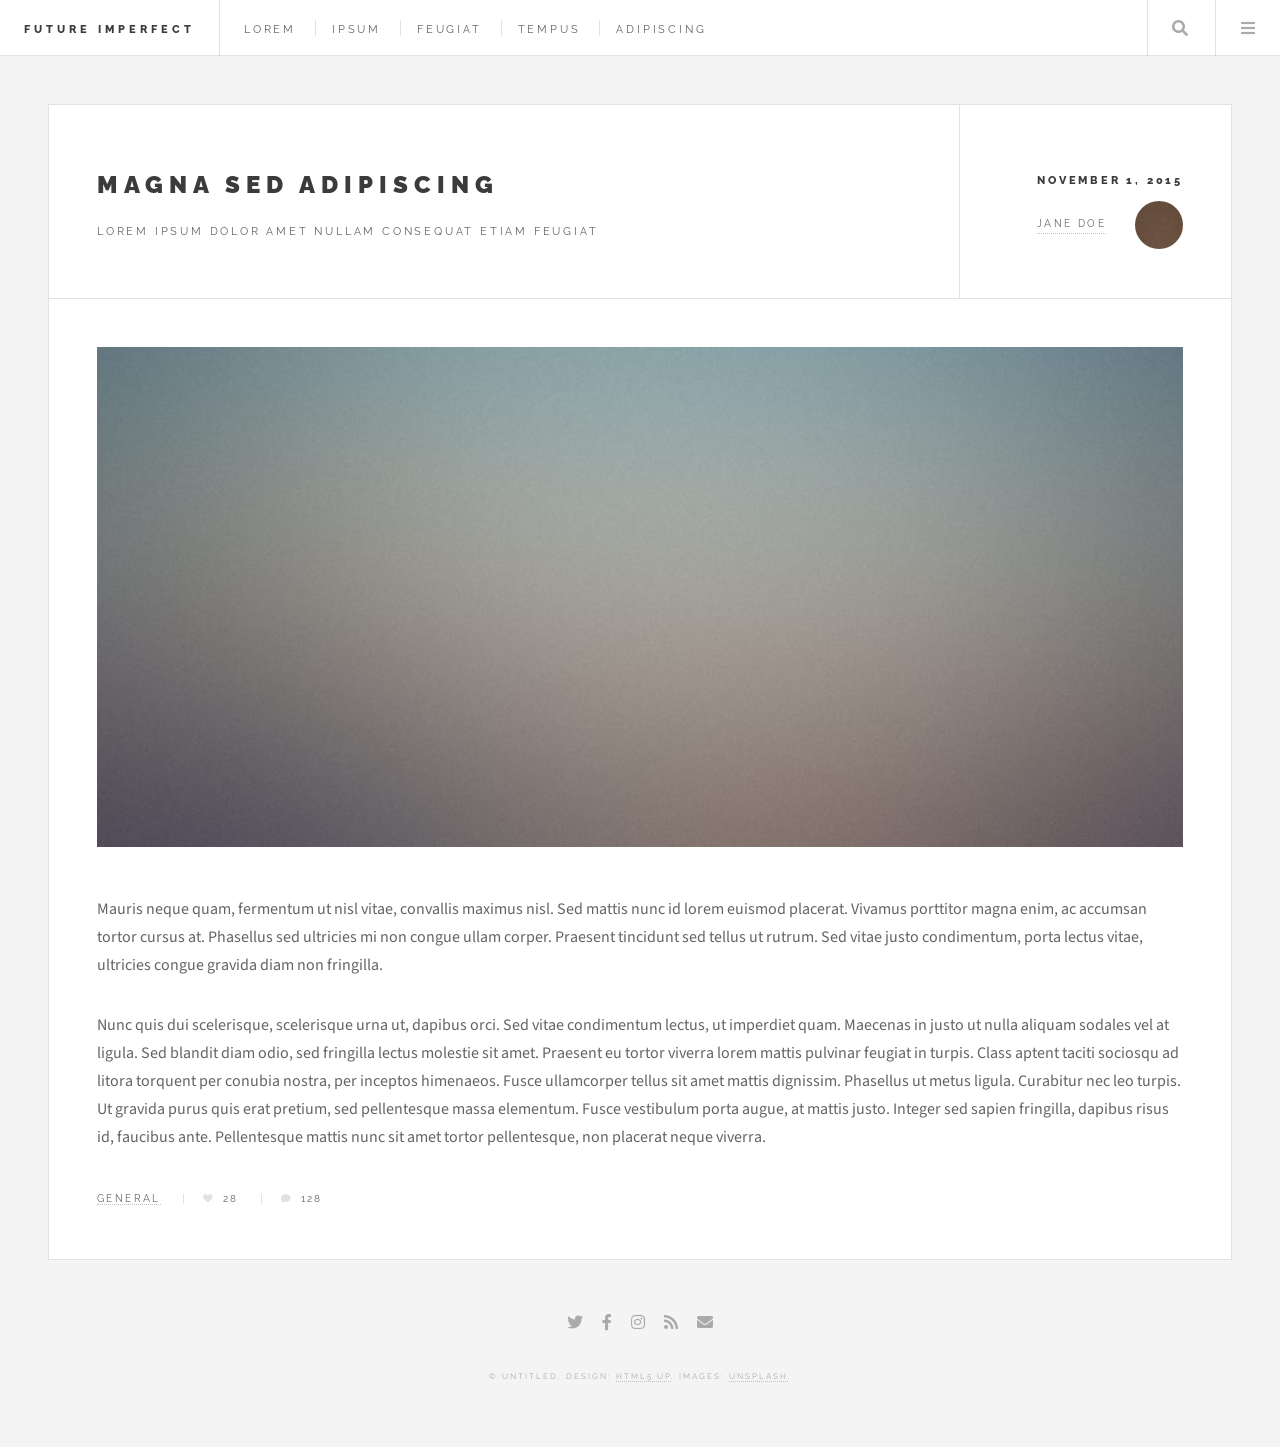
==== commit 3617e6c3: "Project almost done, still lacking file upload" ====
--- a/app/views/templates/single.html
+++ b/app/views/templates/single.html
@@ -9,7 +9,7 @@
 		<title>Single - Future Imperfect by HTML5 UP</title>
 		<meta charset="utf-8" />
 		<meta name="viewport" content="width=device-width, initial-scale=1, user-scalable=no" />
-		<link rel="stylesheet" href="../assets/css/main.css" />
+		<link rel="stylesheet" href="../../../public/assets/css/main.css" />
 	</head>
 	<body class="single is-preload">
 
@@ -136,11 +136,11 @@
 			</div>
 
 		<!-- Scripts -->
-			<script src="../assets/js/jquery.min.js"></script>
-			<script src="../assets/js/browser.min.js"></script>
-			<script src="../assets/js/breakpoints.min.js"></script>
-			<script src="../assets/js/util.js"></script>
-			<script src="../assets/js/main.js"></script>
+			<script src="../../../public/assets/js/jquery.min.js"></script>
+			<script src="../../../public/assets/js/browser.min.js"></script>
+			<script src="../../../public/assets/js/breakpoints.min.js"></script>
+			<script src="../../../public/assets/js/util.js"></script>
+			<script src="../../../public/assets/js/main.js"></script>
 
 	</body>
 </html>
--- a/public/assets/css/main.css
+++ b/public/assets/css/main.css
@@ -0,0 +1,3653 @@
+@import url(fontawesome-all.min.css);
+@import url("https://fonts.googleapis.com/css?family=Source+Sans+Pro:400,700|Raleway:400,800,900");
+
+/*
+	Future Imperfect by HTML5 UP
+	html5up.net | @ajlkn
+	Free for personal and commercial use under the CCA 3.0 license (html5up.net/license)
+*/
+
+html, body, div, span, applet, object,
+iframe, h1, h2, h3, h4, h5, h6, p, blockquote,
+pre, a, abbr, acronym, address, big, cite,
+code, del, dfn, em, img, ins, kbd, q, s, samp,
+small, strike, strong, sub, sup, tt, var, b,
+u, i, center, dl, dt, dd, ol, ul, li, fieldset,
+form, label, legend, table, caption, tbody,
+tfoot, thead, tr, th, td, article, aside,
+canvas, details, embed, figure, figcaption,
+footer, header, hgroup, menu, nav, output, ruby,
+section, summary, time, mark, audio, video {
+	margin: 0;
+	padding: 0;
+	border: 0;
+	font-size: 100%;
+	font: inherit;
+	vertical-align: baseline;}
+
+article, aside, details, figcaption, figure,
+footer, header, hgroup, menu, nav, section {
+	display: block;}
+
+body {
+	line-height: 1;
+}
+
+ol, ul {
+	list-style: none;
+}
+
+blockquote, q {
+	quotes: none;
+}
+
+	blockquote:before, blockquote:after, q:before, q:after {
+		content: '';
+		content: none;
+	}
+
+table {
+	border-collapse: collapse;
+	border-spacing: 0;
+}
+
+body {
+	-webkit-text-size-adjust: none;
+}
+
+mark {
+	background-color: transparent;
+	color: inherit;
+}
+
+input::-moz-focus-inner {
+	border: 0;
+	padding: 0;
+}
+
+input, select, textarea {
+	-moz-appearance: none;
+	-webkit-appearance: none;
+	-ms-appearance: none;
+	appearance: none;
+}
+
+/* Basic */
+
+	@-ms-viewport {
+		width: device-width;
+	}
+
+	body {
+		-ms-overflow-style: scrollbar;
+	}
+
+	@media screen and (max-width: 480px) {
+
+		html, body {
+			min-width: 320px;
+		}
+
+	}
+
+	html {
+		box-sizing: border-box;
+	}
+
+	*, *:before, *:after {
+		box-sizing: inherit;
+	}
+
+	body {
+		background: #f4f4f4;
+	}
+
+		body.is-preload *, body.is-preload *:before, body.is-preload *:after {
+			-moz-animation: none !important;
+			-webkit-animation: none !important;
+			-ms-animation: none !important;
+			animation: none !important;
+			-moz-transition: none !important;
+			-webkit-transition: none !important;
+			-ms-transition: none !important;
+			transition: none !important;
+		}
+
+/* Type */
+
+	body, input, select, textarea {
+		color: #646464;
+		font-family: "Source Sans Pro", Helvetica, sans-serif;
+		font-size: 14pt;
+		font-weight: 400;
+		line-height: 1.75;
+	}
+
+		@media screen and (max-width: 1680px) {
+
+			body, input, select, textarea {
+				font-size: 12pt;
+			}
+
+		}
+
+		@media screen and (max-width: 1280px) {
+
+			body, input, select, textarea {
+				font-size: 12pt;
+			}
+
+		}
+
+		@media screen and (max-width: 980px) {
+
+			body, input, select, textarea {
+				font-size: 12pt;
+			}
+
+		}
+
+		@media screen and (max-width: 736px) {
+
+			body, input, select, textarea {
+				font-size: 12pt;
+			}
+
+		}
+
+		@media screen and (max-width: 480px) {
+
+			body, input, select, textarea {
+				font-size: 12pt;
+			}
+
+		}
+
+	a {
+		-moz-transition: color 0.2s ease, border-bottom-color 0.2s ease;
+		-webkit-transition: color 0.2s ease, border-bottom-color 0.2s ease;
+		-ms-transition: color 0.2s ease, border-bottom-color 0.2s ease;
+		transition: color 0.2s ease, border-bottom-color 0.2s ease;
+		border-bottom: dotted 1px rgba(160, 160, 160, 0.65);
+		color: inherit;
+		text-decoration: none;
+	}
+
+		a:before {
+			-moz-transition: color 0.2s ease;
+			-webkit-transition: color 0.2s ease;
+			-ms-transition: color 0.2s ease;
+			transition: color 0.2s ease;
+		}
+
+		a:hover {
+			border-bottom-color: transparent;
+			color: #2ebaae !important;
+		}
+
+			a:hover:before {
+				color: #2ebaae !important;
+			}
+
+	strong, b {
+		color: #3c3b3b;
+		font-weight: 700;
+	}
+
+	em, i {
+		font-style: italic;
+	}
+
+	p {
+		margin: 0 0 2em 0;
+	}
+
+	h1, h2, h3, h4, h5, h6 {
+		color: #3c3b3b;
+		font-family: "Raleway", Helvetica, sans-serif;
+		font-weight: 800;
+		letter-spacing: 0.25em;
+		line-height: 1.65;
+		margin: 0 0 1em 0;
+		text-transform: uppercase;
+	}
+
+		h1 a, h2 a, h3 a, h4 a, h5 a, h6 a {
+			color: inherit;
+			border-bottom: 0;
+		}
+
+	h2 {
+		font-size: 1.1em;
+	}
+
+	h3 {
+		font-size: 0.9em;
+	}
+
+	h4 {
+		font-size: 0.7em;
+	}
+
+	h5 {
+		font-size: 0.7em;
+	}
+
+	h6 {
+		font-size: 0.7em;
+	}
+
+	sub {
+		font-size: 0.8em;
+		position: relative;
+		top: 0.5em;
+	}
+
+	sup {
+		font-size: 0.8em;
+		position: relative;
+		top: -0.5em;
+	}
+
+	blockquote {
+		border-left: solid 4px rgba(160, 160, 160, 0.3);
+		font-style: italic;
+		margin: 0 0 2em 0;
+		padding: 0.5em 0 0.5em 2em;
+	}
+
+	code {
+		background: rgba(160, 160, 160, 0.075);
+		border: solid 1px rgba(160, 160, 160, 0.3);
+		font-family: "Courier New", monospace;
+		font-size: 0.9em;
+		margin: 0 0.25em;
+		padding: 0.25em 0.65em;
+	}
+
+	pre {
+		-webkit-overflow-scrolling: touch;
+		font-family: "Courier New", monospace;
+		font-size: 0.9em;
+		margin: 0 0 2em 0;
+	}
+
+		pre code {
+			display: block;
+			line-height: 1.75em;
+			padding: 1em 1.5em;
+			overflow-x: auto;
+		}
+
+	hr {
+		border: 0;
+		border-bottom: solid 1px rgba(160, 160, 160, 0.3);
+		margin: 2em 0;
+	}
+
+		hr.major {
+			margin: 3em 0;
+		}
+
+	.align-left {
+		text-align: left;
+	}
+
+	.align-center {
+		text-align: center;
+	}
+
+	.align-right {
+		text-align: right;
+	}
+
+/* Row */
+
+	.row {
+		display: flex;
+		flex-wrap: wrap;
+		box-sizing: border-box;
+		align-items: stretch;
+	}
+
+		.row > * {
+			box-sizing: border-box;
+		}
+
+		.row.gtr-uniform > * > :last-child {
+			margin-bottom: 0;
+		}
+
+		.row.aln-left {
+			justify-content: flex-start;
+		}
+
+		.row.aln-center {
+			justify-content: center;
+		}
+
+		.row.aln-right {
+			justify-content: flex-end;
+		}
+
+		.row.aln-top {
+			align-items: flex-start;
+		}
+
+		.row.aln-middle {
+			align-items: center;
+		}
+
+		.row.aln-bottom {
+			align-items: flex-end;
+		}
+
+		.row > .imp {
+			order: -1;
+		}
+
+		.row > .col-1 {
+			width: 8.33333%;
+		}
+
+		.row > .off-1 {
+			margin-left: 8.33333%;
+		}
+
+		.row > .col-2 {
+			width: 16.66667%;
+		}
+
+		.row > .off-2 {
+			margin-left: 16.66667%;
+		}
+
+		.row > .col-3 {
+			width: 25%;
+		}
+
+		.row > .off-3 {
+			margin-left: 25%;
+		}
+
+		.row > .col-4 {
+			width: 33.33333%;
+		}
+
+		.row > .off-4 {
+			margin-left: 33.33333%;
+		}
+
+		.row > .col-5 {
+			width: 41.66667%;
+		}
+
+		.row > .off-5 {
+			margin-left: 41.66667%;
+		}
+
+		.row > .col-6 {
+			width: 50%;
+		}
+
+		.row > .off-6 {
+			margin-left: 50%;
+		}
+
+		.row > .col-7 {
+			width: 58.33333%;
+		}
+
+		.row > .off-7 {
+			margin-left: 58.33333%;
+		}
+
+		.row > .col-8 {
+			width: 66.66667%;
+		}
+
+		.row > .off-8 {
+			margin-left: 66.66667%;
+		}
+
+		.row > .col-9 {
+			width: 75%;
+		}
+
+		.row > .off-9 {
+			margin-left: 75%;
+		}
+
+		.row > .col-10 {
+			width: 83.33333%;
+		}
+
+		.row > .off-10 {
+			margin-left: 83.33333%;
+		}
+
+		.row > .col-11 {
+			width: 91.66667%;
+		}
+
+		.row > .off-11 {
+			margin-left: 91.66667%;
+		}
+
+		.row > .col-12 {
+			width: 100%;
+		}
+
+		.row > .off-12 {
+			margin-left: 100%;
+		}
+
+		.row.gtr-0 {
+			margin-top: 0;
+			margin-left: 0em;
+		}
+
+			.row.gtr-0 > * {
+				padding: 0 0 0 0em;
+			}
+
+			.row.gtr-0.gtr-uniform {
+				margin-top: 0em;
+			}
+
+				.row.gtr-0.gtr-uniform > * {
+					padding-top: 0em;
+				}
+
+		.row.gtr-25 {
+			margin-top: 0;
+			margin-left: -0.25em;
+		}
+
+			.row.gtr-25 > * {
+				padding: 0 0 0 0.25em;
+			}
+
+			.row.gtr-25.gtr-uniform {
+				margin-top: -0.25em;
+			}
+
+				.row.gtr-25.gtr-uniform > * {
+					padding-top: 0.25em;
+				}
+
+		.row.gtr-50 {
+			margin-top: 0;
+			margin-left: -0.5em;
+		}
+
+			.row.gtr-50 > * {
+				padding: 0 0 0 0.5em;
+			}
+
+			.row.gtr-50.gtr-uniform {
+				margin-top: -0.5em;
+			}
+
+				.row.gtr-50.gtr-uniform > * {
+					padding-top: 0.5em;
+				}
+
+		.row {
+			margin-top: 0;
+			margin-left: -1em;
+		}
+
+			.row > * {
+				padding: 0 0 0 1em;
+			}
+
+			.row.gtr-uniform {
+				margin-top: -1em;
+			}
+
+				.row.gtr-uniform > * {
+					padding-top: 1em;
+				}
+
+		.row.gtr-150 {
+			margin-top: 0;
+			margin-left: -1.5em;
+		}
+
+			.row.gtr-150 > * {
+				padding: 0 0 0 1.5em;
+			}
+
+			.row.gtr-150.gtr-uniform {
+				margin-top: -1.5em;
+			}
+
+				.row.gtr-150.gtr-uniform > * {
+					padding-top: 1.5em;
+				}
+
+		.row.gtr-200 {
+			margin-top: 0;
+			margin-left: -2em;
+		}
+
+			.row.gtr-200 > * {
+				padding: 0 0 0 2em;
+			}
+
+			.row.gtr-200.gtr-uniform {
+				margin-top: -2em;
+			}
+
+				.row.gtr-200.gtr-uniform > * {
+					padding-top: 2em;
+				}
+
+		@media screen and (max-width: 1680px) {
+
+			.row {
+				display: flex;
+				flex-wrap: wrap;
+				box-sizing: border-box;
+				align-items: stretch;
+			}
+
+				.row > * {
+					box-sizing: border-box;
+				}
+
+				.row.gtr-uniform > * > :last-child {
+					margin-bottom: 0;
+				}
+
+				.row.aln-left {
+					justify-content: flex-start;
+				}
+
+				.row.aln-center {
+					justify-content: center;
+				}
+
+				.row.aln-right {
+					justify-content: flex-end;
+				}
+
+				.row.aln-top {
+					align-items: flex-start;
+				}
+
+				.row.aln-middle {
+					align-items: center;
+				}
+
+				.row.aln-bottom {
+					align-items: flex-end;
+				}
+
+				.row > .imp-xlarge {
+					order: -1;
+				}
+
+				.row > .col-1-xlarge {
+					width: 8.33333%;
+				}
+
+				.row > .off-1-xlarge {
+					margin-left: 8.33333%;
+				}
+
+				.row > .col-2-xlarge {
+					width: 16.66667%;
+				}
+
+				.row > .off-2-xlarge {
+					margin-left: 16.66667%;
+				}
+
+				.row > .col-3-xlarge {
+					width: 25%;
+				}
+
+				.row > .off-3-xlarge {
+					margin-left: 25%;
+				}
+
+				.row > .col-4-xlarge {
+					width: 33.33333%;
+				}
+
+				.row > .off-4-xlarge {
+					margin-left: 33.33333%;
+				}
+
+				.row > .col-5-xlarge {
+					width: 41.66667%;
+				}
+
+				.row > .off-5-xlarge {
+					margin-left: 41.66667%;
+				}
+
+				.row > .col-6-xlarge {
+					width: 50%;
+				}
+
+				.row > .off-6-xlarge {
+					margin-left: 50%;
+				}
+
+				.row > .col-7-xlarge {
+					width: 58.33333%;
+				}
+
+				.row > .off-7-xlarge {
+					margin-left: 58.33333%;
+				}
+
+				.row > .col-8-xlarge {
+					width: 66.66667%;
+				}
+
+				.row > .off-8-xlarge {
+					margin-left: 66.66667%;
+				}
+
+				.row > .col-9-xlarge {
+					width: 75%;
+				}
+
+				.row > .off-9-xlarge {
+					margin-left: 75%;
+				}
+
+				.row > .col-10-xlarge {
+					width: 83.33333%;
+				}
+
+				.row > .off-10-xlarge {
+					margin-left: 83.33333%;
+				}
+
+				.row > .col-11-xlarge {
+					width: 91.66667%;
+				}
+
+				.row > .off-11-xlarge {
+					margin-left: 91.66667%;
+				}
+
+				.row > .col-12-xlarge {
+					width: 100%;
+				}
+
+				.row > .off-12-xlarge {
+					margin-left: 100%;
+				}
+
+				.row.gtr-0 {
+					margin-top: 0;
+					margin-left: 0em;
+				}
+
+					.row.gtr-0 > * {
+						padding: 0 0 0 0em;
+					}
+
+					.row.gtr-0.gtr-uniform {
+						margin-top: 0em;
+					}
+
+						.row.gtr-0.gtr-uniform > * {
+							padding-top: 0em;
+						}
+
+				.row.gtr-25 {
+					margin-top: 0;
+					margin-left: -0.25em;
+				}
+
+					.row.gtr-25 > * {
+						padding: 0 0 0 0.25em;
+					}
+
+					.row.gtr-25.gtr-uniform {
+						margin-top: -0.25em;
+					}
+
+						.row.gtr-25.gtr-uniform > * {
+							padding-top: 0.25em;
+						}
+
+				.row.gtr-50 {
+					margin-top: 0;
+					margin-left: -0.5em;
+				}
+
+					.row.gtr-50 > * {
+						padding: 0 0 0 0.5em;
+					}
+
+					.row.gtr-50.gtr-uniform {
+						margin-top: -0.5em;
+					}
+
+						.row.gtr-50.gtr-uniform > * {
+							padding-top: 0.5em;
+						}
+
+				.row {
+					margin-top: 0;
+					margin-left: -1em;
+				}
+
+					.row > * {
+						padding: 0 0 0 1em;
+					}
+
+					.row.gtr-uniform {
+						margin-top: -1em;
+					}
+
+						.row.gtr-uniform > * {
+							padding-top: 1em;
+						}
+
+				.row.gtr-150 {
+					margin-top: 0;
+					margin-left: -1.5em;
+				}
+
+					.row.gtr-150 > * {
+						padding: 0 0 0 1.5em;
+					}
+
+					.row.gtr-150.gtr-uniform {
+						margin-top: -1.5em;
+					}
+
+						.row.gtr-150.gtr-uniform > * {
+							padding-top: 1.5em;
+						}
+
+				.row.gtr-200 {
+					margin-top: 0;
+					margin-left: -2em;
+				}
+
+					.row.gtr-200 > * {
+						padding: 0 0 0 2em;
+					}
+
+					.row.gtr-200.gtr-uniform {
+						margin-top: -2em;
+					}
+
+						.row.gtr-200.gtr-uniform > * {
+							padding-top: 2em;
+						}
+
+		}
+
+		@media screen and (max-width: 1280px) {
+
+			.row {
+				display: flex;
+				flex-wrap: wrap;
+				box-sizing: border-box;
+				align-items: stretch;
+			}
+
+				.row > * {
+					box-sizing: border-box;
+				}
+
+				.row.gtr-uniform > * > :last-child {
+					margin-bottom: 0;
+				}
+
+				.row.aln-left {
+					justify-content: flex-start;
+				}
+
+				.row.aln-center {
+					justify-content: center;
+				}
+
+				.row.aln-right {
+					justify-content: flex-end;
+				}
+
+				.row.aln-top {
+					align-items: flex-start;
+				}
+
+				.row.aln-middle {
+					align-items: center;
+				}
+
+				.row.aln-bottom {
+					align-items: flex-end;
+				}
+
+				.row > .imp-large {
+					order: -1;
+				}
+
+				.row > .col-1-large {
+					width: 8.33333%;
+				}
+
+				.row > .off-1-large {
+					margin-left: 8.33333%;
+				}
+
+				.row > .col-2-large {
+					width: 16.66667%;
+				}
+
+				.row > .off-2-large {
+					margin-left: 16.66667%;
+				}
+
+				.row > .col-3-large {
+					width: 25%;
+				}
+
+				.row > .off-3-large {
+					margin-left: 25%;
+				}
+
+				.row > .col-4-large {
+					width: 33.33333%;
+				}
+
+				.row > .off-4-large {
+					margin-left: 33.33333%;
+				}
+
+				.row > .col-5-large {
+					width: 41.66667%;
+				}
+
+				.row > .off-5-large {
+					margin-left: 41.66667%;
+				}
+
+				.row > .col-6-large {
+					width: 50%;
+				}
+
+				.row > .off-6-large {
+					margin-left: 50%;
+				}
+
+				.row > .col-7-large {
+					width: 58.33333%;
+				}
+
+				.row > .off-7-large {
+					margin-left: 58.33333%;
+				}
+
+				.row > .col-8-large {
+					width: 66.66667%;
+				}
+
+				.row > .off-8-large {
+					margin-left: 66.66667%;
+				}
+
+				.row > .col-9-large {
+					width: 75%;
+				}
+
+				.row > .off-9-large {
+					margin-left: 75%;
+				}
+
+				.row > .col-10-large {
+					width: 83.33333%;
+				}
+
+				.row > .off-10-large {
+					margin-left: 83.33333%;
+				}
+
+				.row > .col-11-large {
+					width: 91.66667%;
+				}
+
+				.row > .off-11-large {
+					margin-left: 91.66667%;
+				}
+
+				.row > .col-12-large {
+					width: 100%;
+				}
+
+				.row > .off-12-large {
+					margin-left: 100%;
+				}
+
+				.row.gtr-0 {
+					margin-top: 0;
+					margin-left: 0em;
+				}
+
+					.row.gtr-0 > * {
+						padding: 0 0 0 0em;
+					}
+
+					.row.gtr-0.gtr-uniform {
+						margin-top: 0em;
+					}
+
+						.row.gtr-0.gtr-uniform > * {
+							padding-top: 0em;
+						}
+
+				.row.gtr-25 {
+					margin-top: 0;
+					margin-left: -0.25em;
+				}
+
+					.row.gtr-25 > * {
+						padding: 0 0 0 0.25em;
+					}
+
+					.row.gtr-25.gtr-uniform {
+						margin-top: -0.25em;
+					}
+
+						.row.gtr-25.gtr-uniform > * {
+							padding-top: 0.25em;
+						}
+
+				.row.gtr-50 {
+					margin-top: 0;
+					margin-left: -0.5em;
+				}
+
+					.row.gtr-50 > * {
+						padding: 0 0 0 0.5em;
+					}
+
+					.row.gtr-50.gtr-uniform {
+						margin-top: -0.5em;
+					}
+
+						.row.gtr-50.gtr-uniform > * {
+							padding-top: 0.5em;
+						}
+
+				.row {
+					margin-top: 0;
+					margin-left: -1em;
+				}
+
+					.row > * {
+						padding: 0 0 0 1em;
+					}
+
+					.row.gtr-uniform {
+						margin-top: -1em;
+					}
+
+						.row.gtr-uniform > * {
+							padding-top: 1em;
+						}
+
+				.row.gtr-150 {
+					margin-top: 0;
+					margin-left: -1.5em;
+				}
+
+					.row.gtr-150 > * {
+						padding: 0 0 0 1.5em;
+					}
+
+					.row.gtr-150.gtr-uniform {
+						margin-top: -1.5em;
+					}
+
+						.row.gtr-150.gtr-uniform > * {
+							padding-top: 1.5em;
+						}
+
+				.row.gtr-200 {
+					margin-top: 0;
+					margin-left: -2em;
+				}
+
+					.row.gtr-200 > * {
+						padding: 0 0 0 2em;
+					}
+
+					.row.gtr-200.gtr-uniform {
+						margin-top: -2em;
+					}
+
+						.row.gtr-200.gtr-uniform > * {
+							padding-top: 2em;
+						}
+
+		}
+
+		@media screen and (max-width: 980px) {
+
+			.row {
+				display: flex;
+				flex-wrap: wrap;
+				box-sizing: border-box;
+				align-items: stretch;
+			}
+
+				.row > * {
+					box-sizing: border-box;
+				}
+
+				.row.gtr-uniform > * > :last-child {
+					margin-bottom: 0;
+				}
+
+				.row.aln-left {
+					justify-content: flex-start;
+				}
+
+				.row.aln-center {
+					justify-content: center;
+				}
+
+				.row.aln-right {
+					justify-content: flex-end;
+				}
+
+				.row.aln-top {
+					align-items: flex-start;
+				}
+
+				.row.aln-middle {
+					align-items: center;
+				}
+
+				.row.aln-bottom {
+					align-items: flex-end;
+				}
+
+				.row > .imp-medium {
+					order: -1;
+				}
+
+				.row > .col-1-medium {
+					width: 8.33333%;
+				}
+
+				.row > .off-1-medium {
+					margin-left: 8.33333%;
+				}
+
+				.row > .col-2-medium {
+					width: 16.66667%;
+				}
+
+				.row > .off-2-medium {
+					margin-left: 16.66667%;
+				}
+
+				.row > .col-3-medium {
+					width: 25%;
+				}
+
+				.row > .off-3-medium {
+					margin-left: 25%;
+				}
+
+				.row > .col-4-medium {
+					width: 33.33333%;
+				}
+
+				.row > .off-4-medium {
+					margin-left: 33.33333%;
+				}
+
+				.row > .col-5-medium {
+					width: 41.66667%;
+				}
+
+				.row > .off-5-medium {
+					margin-left: 41.66667%;
+				}
+
+				.row > .col-6-medium {
+					width: 50%;
+				}
+
+				.row > .off-6-medium {
+					margin-left: 50%;
+				}
+
+				.row > .col-7-medium {
+					width: 58.33333%;
+				}
+
+				.row > .off-7-medium {
+					margin-left: 58.33333%;
+				}
+
+				.row > .col-8-medium {
+					width: 66.66667%;
+				}
+
+				.row > .off-8-medium {
+					margin-left: 66.66667%;
+				}
+
+				.row > .col-9-medium {
+					width: 75%;
+				}
+
+				.row > .off-9-medium {
+					margin-left: 75%;
+				}
+
+				.row > .col-10-medium {
+					width: 83.33333%;
+				}
+
+				.row > .off-10-medium {
+					margin-left: 83.33333%;
+				}
+
+				.row > .col-11-medium {
+					width: 91.66667%;
+				}
+
+				.row > .off-11-medium {
+					margin-left: 91.66667%;
+				}
+
+				.row > .col-12-medium {
+					width: 100%;
+				}
+
+				.row > .off-12-medium {
+					margin-left: 100%;
+				}
+
+				.row.gtr-0 {
+					margin-top: 0;
+					margin-left: 0em;
+				}
+
+					.row.gtr-0 > * {
+						padding: 0 0 0 0em;
+					}
+
+					.row.gtr-0.gtr-uniform {
+						margin-top: 0em;
+					}
+
+						.row.gtr-0.gtr-uniform > * {
+							padding-top: 0em;
+						}
+
+				.row.gtr-25 {
+					margin-top: 0;
+					margin-left: -0.25em;
+				}
+
+					.row.gtr-25 > * {
+						padding: 0 0 0 0.25em;
+					}
+
+					.row.gtr-25.gtr-uniform {
+						margin-top: -0.25em;
+					}
+
+						.row.gtr-25.gtr-uniform > * {
+							padding-top: 0.25em;
+						}
+
+				.row.gtr-50 {
+					margin-top: 0;
+					margin-left: -0.5em;
+				}
+
+					.row.gtr-50 > * {
+						padding: 0 0 0 0.5em;
+					}
+
+					.row.gtr-50.gtr-uniform {
+						margin-top: -0.5em;
+					}
+
+						.row.gtr-50.gtr-uniform > * {
+							padding-top: 0.5em;
+						}
+
+				.row {
+					margin-top: 0;
+					margin-left: -1em;
+				}
+
+					.row > * {
+						padding: 0 0 0 1em;
+					}
+
+					.row.gtr-uniform {
+						margin-top: -1em;
+					}
+
+						.row.gtr-uniform > * {
+							padding-top: 1em;
+						}
+
+				.row.gtr-150 {
+					margin-top: 0;
+					margin-left: -1.5em;
+				}
+
+					.row.gtr-150 > * {
+						padding: 0 0 0 1.5em;
+					}
+
+					.row.gtr-150.gtr-uniform {
+						margin-top: -1.5em;
+					}
+
+						.row.gtr-150.gtr-uniform > * {
+							padding-top: 1.5em;
+						}
+
+				.row.gtr-200 {
+					margin-top: 0;
+					margin-left: -2em;
+				}
+
+					.row.gtr-200 > * {
+						padding: 0 0 0 2em;
+					}
+
+					.row.gtr-200.gtr-uniform {
+						margin-top: -2em;
+					}
+
+						.row.gtr-200.gtr-uniform > * {
+							padding-top: 2em;
+						}
+
+		}
+
+		@media screen and (max-width: 736px) {
+
+			.row {
+				display: flex;
+				flex-wrap: wrap;
+				box-sizing: border-box;
+				align-items: stretch;
+			}
+
+				.row > * {
+					box-sizing: border-box;
+				}
+
+				.row.gtr-uniform > * > :last-child {
+					margin-bottom: 0;
+				}
+
+				.row.aln-left {
+					justify-content: flex-start;
+				}
+
+				.row.aln-center {
+					justify-content: center;
+				}
+
+				.row.aln-right {
+					justify-content: flex-end;
+				}
+
+				.row.aln-top {
+					align-items: flex-start;
+				}
+
+				.row.aln-middle {
+					align-items: center;
+				}
+
+				.row.aln-bottom {
+					align-items: flex-end;
+				}
+
+				.row > .imp-small {
+					order: -1;
+				}
+
+				.row > .col-1-small {
+					width: 8.33333%;
+				}
+
+				.row > .off-1-small {
+					margin-left: 8.33333%;
+				}
+
+				.row > .col-2-small {
+					width: 16.66667%;
+				}
+
+				.row > .off-2-small {
+					margin-left: 16.66667%;
+				}
+
+				.row > .col-3-small {
+					width: 25%;
+				}
+
+				.row > .off-3-small {
+					margin-left: 25%;
+				}
+
+				.row > .col-4-small {
+					width: 33.33333%;
+				}
+
+				.row > .off-4-small {
+					margin-left: 33.33333%;
+				}
+
+				.row > .col-5-small {
+					width: 41.66667%;
+				}
+
+				.row > .off-5-small {
+					margin-left: 41.66667%;
+				}
+
+				.row > .col-6-small {
+					width: 50%;
+				}
+
+				.row > .off-6-small {
+					margin-left: 50%;
+				}
+
+				.row > .col-7-small {
+					width: 58.33333%;
+				}
+
+				.row > .off-7-small {
+					margin-left: 58.33333%;
+				}
+
+				.row > .col-8-small {
+					width: 66.66667%;
+				}
+
+				.row > .off-8-small {
+					margin-left: 66.66667%;
+				}
+
+				.row > .col-9-small {
+					width: 75%;
+				}
+
+				.row > .off-9-small {
+					margin-left: 75%;
+				}
+
+				.row > .col-10-small {
+					width: 83.33333%;
+				}
+
+				.row > .off-10-small {
+					margin-left: 83.33333%;
+				}
+
+				.row > .col-11-small {
+					width: 91.66667%;
+				}
+
+				.row > .off-11-small {
+					margin-left: 91.66667%;
+				}
+
+				.row > .col-12-small {
+					width: 100%;
+				}
+
+				.row > .off-12-small {
+					margin-left: 100%;
+				}
+
+				.row.gtr-0 {
+					margin-top: 0;
+					margin-left: 0em;
+				}
+
+					.row.gtr-0 > * {
+						padding: 0 0 0 0em;
+					}
+
+					.row.gtr-0.gtr-uniform {
+						margin-top: 0em;
+					}
+
+						.row.gtr-0.gtr-uniform > * {
+							padding-top: 0em;
+						}
+
+				.row.gtr-25 {
+					margin-top: 0;
+					margin-left: -0.25em;
+				}
+
+					.row.gtr-25 > * {
+						padding: 0 0 0 0.25em;
+					}
+
+					.row.gtr-25.gtr-uniform {
+						margin-top: -0.25em;
+					}
+
+						.row.gtr-25.gtr-uniform > * {
+							padding-top: 0.25em;
+						}
+
+				.row.gtr-50 {
+					margin-top: 0;
+					margin-left: -0.5em;
+				}
+
+					.row.gtr-50 > * {
+						padding: 0 0 0 0.5em;
+					}
+
+					.row.gtr-50.gtr-uniform {
+						margin-top: -0.5em;
+					}
+
+						.row.gtr-50.gtr-uniform > * {
+							padding-top: 0.5em;
+						}
+
+				.row {
+					margin-top: 0;
+					margin-left: -1em;
+				}
+
+					.row > * {
+						padding: 0 0 0 1em;
+					}
+
+					.row.gtr-uniform {
+						margin-top: -1em;
+					}
+
+						.row.gtr-uniform > * {
+							padding-top: 1em;
+						}
+
+				.row.gtr-150 {
+					margin-top: 0;
+					margin-left: -1.5em;
+				}
+
+					.row.gtr-150 > * {
+						padding: 0 0 0 1.5em;
+					}
+
+					.row.gtr-150.gtr-uniform {
+						margin-top: -1.5em;
+					}
+
+						.row.gtr-150.gtr-uniform > * {
+							padding-top: 1.5em;
+						}
+
+				.row.gtr-200 {
+					margin-top: 0;
+					margin-left: -2em;
+				}
+
+					.row.gtr-200 > * {
+						padding: 0 0 0 2em;
+					}
+
+					.row.gtr-200.gtr-uniform {
+						margin-top: -2em;
+					}
+
+						.row.gtr-200.gtr-uniform > * {
+							padding-top: 2em;
+						}
+
+		}
+
+		@media screen and (max-width: 480px) {
+
+			.row {
+				display: flex;
+				flex-wrap: wrap;
+				box-sizing: border-box;
+				align-items: stretch;
+			}
+
+				.row > * {
+					box-sizing: border-box;
+				}
+
+				.row.gtr-uniform > * > :last-child {
+					margin-bottom: 0;
+				}
+
+				.row.aln-left {
+					justify-content: flex-start;
+				}
+
+				.row.aln-center {
+					justify-content: center;
+				}
+
+				.row.aln-right {
+					justify-content: flex-end;
+				}
+
+				.row.aln-top {
+					align-items: flex-start;
+				}
+
+				.row.aln-middle {
+					align-items: center;
+				}
+
+				.row.aln-bottom {
+					align-items: flex-end;
+				}
+
+				.row > .imp-xsmall {
+					order: -1;
+				}
+
+				.row > .col-1-xsmall {
+					width: 8.33333%;
+				}
+
+				.row > .off-1-xsmall {
+					margin-left: 8.33333%;
+				}
+
+				.row > .col-2-xsmall {
+					width: 16.66667%;
+				}
+
+				.row > .off-2-xsmall {
+					margin-left: 16.66667%;
+				}
+
+				.row > .col-3-xsmall {
+					width: 25%;
+				}
+
+				.row > .off-3-xsmall {
+					margin-left: 25%;
+				}
+
+				.row > .col-4-xsmall {
+					width: 33.33333%;
+				}
+
+				.row > .off-4-xsmall {
+					margin-left: 33.33333%;
+				}
+
+				.row > .col-5-xsmall {
+					width: 41.66667%;
+				}
+
+				.row > .off-5-xsmall {
+					margin-left: 41.66667%;
+				}
+
+				.row > .col-6-xsmall {
+					width: 50%;
+				}
+
+				.row > .off-6-xsmall {
+					margin-left: 50%;
+				}
+
+				.row > .col-7-xsmall {
+					width: 58.33333%;
+				}
+
+				.row > .off-7-xsmall {
+					margin-left: 58.33333%;
+				}
+
+				.row > .col-8-xsmall {
+					width: 66.66667%;
+				}
+
+				.row > .off-8-xsmall {
+					margin-left: 66.66667%;
+				}
+
+				.row > .col-9-xsmall {
+					width: 75%;
+				}
+
+				.row > .off-9-xsmall {
+					margin-left: 75%;
+				}
+
+				.row > .col-10-xsmall {
+					width: 83.33333%;
+				}
+
+				.row > .off-10-xsmall {
+					margin-left: 83.33333%;
+				}
+
+				.row > .col-11-xsmall {
+					width: 91.66667%;
+				}
+
+				.row > .off-11-xsmall {
+					margin-left: 91.66667%;
+				}
+
+				.row > .col-12-xsmall {
+					width: 100%;
+				}
+
+				.row > .off-12-xsmall {
+					margin-left: 100%;
+				}
+
+				.row.gtr-0 {
+					margin-top: 0;
+					margin-left: 0em;
+				}
+
+					.row.gtr-0 > * {
+						padding: 0 0 0 0em;
+					}
+
+					.row.gtr-0.gtr-uniform {
+						margin-top: 0em;
+					}
+
+						.row.gtr-0.gtr-uniform > * {
+							padding-top: 0em;
+						}
+
+				.row.gtr-25 {
+					margin-top: 0;
+					margin-left: -0.25em;
+				}
+
+					.row.gtr-25 > * {
+						padding: 0 0 0 0.25em;
+					}
+
+					.row.gtr-25.gtr-uniform {
+						margin-top: -0.25em;
+					}
+
+						.row.gtr-25.gtr-uniform > * {
+							padding-top: 0.25em;
+						}
+
+				.row.gtr-50 {
+					margin-top: 0;
+					margin-left: -0.5em;
+				}
+
+					.row.gtr-50 > * {
+						padding: 0 0 0 0.5em;
+					}
+
+					.row.gtr-50.gtr-uniform {
+						margin-top: -0.5em;
+					}
+
+						.row.gtr-50.gtr-uniform > * {
+							padding-top: 0.5em;
+						}
+
+				.row {
+					margin-top: 0;
+					margin-left: -1em;
+				}
+
+					.row > * {
+						padding: 0 0 0 1em;
+					}
+
+					.row.gtr-uniform {
+						margin-top: -1em;
+					}
+
+						.row.gtr-uniform > * {
+							padding-top: 1em;
+						}
+
+				.row.gtr-150 {
+					margin-top: 0;
+					margin-left: -1.5em;
+				}
+
+					.row.gtr-150 > * {
+						padding: 0 0 0 1.5em;
+					}
+
+					.row.gtr-150.gtr-uniform {
+						margin-top: -1.5em;
+					}
+
+						.row.gtr-150.gtr-uniform > * {
+							padding-top: 1.5em;
+						}
+
+				.row.gtr-200 {
+					margin-top: 0;
+					margin-left: -2em;
+				}
+
+					.row.gtr-200 > * {
+						padding: 0 0 0 2em;
+					}
+
+					.row.gtr-200.gtr-uniform {
+						margin-top: -2em;
+					}
+
+						.row.gtr-200.gtr-uniform > * {
+							padding-top: 2em;
+						}
+
+		}
+
+/* Author */
+
+	.author {
+		display: -moz-flex;
+		display: -webkit-flex;
+		display: -ms-flex;
+		display: flex;
+		-moz-flex-direction: row;
+		-webkit-flex-direction: row;
+		-ms-flex-direction: row;
+		flex-direction: row;
+		-moz-align-items: center;
+		-webkit-align-items: center;
+		-ms-align-items: center;
+		align-items: center;
+		-moz-justify-content: -moz-flex-end;
+		-webkit-justify-content: -webkit-flex-end;
+		-ms-justify-content: -ms-flex-end;
+		justify-content: flex-end;
+		border-bottom: 0;
+		font-family: "Raleway", Helvetica, sans-serif;
+		font-size: 0.6em;
+		font-weight: 400;
+		letter-spacing: 0.25em;
+		text-transform: uppercase;
+		white-space: nowrap;
+		overflow: hidden;
+	}
+
+		.author .name {
+			-moz-transition: border-bottom-color 0.2s ease;
+			-webkit-transition: border-bottom-color 0.2s ease;
+			-ms-transition: border-bottom-color 0.2s ease;
+			transition: border-bottom-color 0.2s ease;
+			border-bottom: dotted 1px rgba(160, 160, 160, 0.65);
+			display: block;
+			margin: 0 3em 0 0;
+		}
+
+		.author img {
+			border-radius: 100%;
+			display: block;
+			width: 5em;
+			height: 5em;
+			object-fit: cover;
+			object-position: center center;
+		}
+
+		.author:hover .name {
+			border-bottom-color: transparent;
+		}
+
+/* Blurb */
+
+	.blurb h2 {
+		font-size: 0.8em;
+		margin: 0 0 1.5em 0;
+	}
+
+	.blurb h3 {
+		font-size: 0.7em;
+	}
+
+	.blurb p {
+		font-size: 0.9em;
+	}
+
+/* Box */
+
+	.box {
+		border: solid 1px rgba(160, 160, 160, 0.3);
+		margin-bottom: 2em;
+		padding: 1.5em;
+	}
+
+		.box > :last-child,
+		.box > :last-child > :last-child,
+		.box > :last-child > :last-child > :last-child {
+			margin-bottom: 0;
+		}
+
+		.box.alt {
+			border: 0;
+			border-radius: 0;
+			padding: 0;
+		}
+
+/* File */
+	input[type="file"] {
+		border: 0;
+		color: transparent;
+		display: inline-block;
+	}
+
+	input::file-selector-button {
+		-moz-appearance: none;
+		-webkit-appearance: none;
+		-ms-appearance: none;
+		appearance: none;
+		-moz-transition: background-color 0.2s ease, box-shadow 0.2s ease, color 0.2s ease;
+		-webkit-transition: background-color 0.2s ease, box-shadow 0.2s ease, color 0.2s ease;
+		-ms-transition: background-color 0.2s ease, box-shadow 0.2s ease, color 0.2s ease;
+		transition: background-color 0.2s ease, box-shadow 0.2s ease, color 0.2s ease;
+		background-color: transparent;
+		border: 0;
+		box-shadow: inset 0 0 0 1px rgba(160, 160, 160, 0.3);
+		cursor: pointer;
+		font-family: "Raleway", Helvetica, sans-serif;
+		font-size: 0.6em;
+		font-weight: 800;
+		height: 4.8125em;
+		letter-spacing: 0.25em;
+		line-height: 4.8125em;
+		padding: 0 2.5em;
+		text-align: center;
+		text-decoration: none;
+		text-transform: uppercase;
+		white-space: nowrap;
+	}
+
+/* Button */
+
+	input[type="submit"],
+	input[type="reset"],
+	input[type="button"],
+	button,
+	.button {
+		-moz-appearance: none;
+		-webkit-appearance: none;
+		-ms-appearance: none;
+		appearance: none;
+		-moz-transition: background-color 0.2s ease, box-shadow 0.2s ease, color 0.2s ease;
+		-webkit-transition: background-color 0.2s ease, box-shadow 0.2s ease, color 0.2s ease;
+		-ms-transition: background-color 0.2s ease, box-shadow 0.2s ease, color 0.2s ease;
+		transition: background-color 0.2s ease, box-shadow 0.2s ease, color 0.2s ease;
+		background-color: transparent;
+		border: 0;
+		box-shadow: inset 0 0 0 1px rgba(160, 160, 160, 0.3);
+		color: #3c3b3b !important;
+		cursor: pointer;
+		display: inline-block;
+		font-family: "Raleway", Helvetica, sans-serif;
+		font-size: 0.6em;
+		font-weight: 800;
+		height: 4.8125em;
+		letter-spacing: 0.25em;
+		line-height: 4.8125em;
+		padding: 0 2.5em;
+		text-align: center;
+		text-decoration: none;
+		text-transform: uppercase;
+		white-space: nowrap;
+	}
+
+		input[type="submit"]:hover,
+		input[type="reset"]:hover,
+		input[type="button"]:hover,
+		button:hover,
+		.button:hover {
+			box-shadow: inset 0 0 0 1px #2ebaae;
+			color: #2ebaae !important;
+		}
+
+			input[type="submit"]:hover:active,
+			input[type="reset"]:hover:active,
+			input[type="button"]:hover:active,
+			button:hover:active,
+			.button:hover:active {
+				background-color: rgba(46, 186, 174, 0.05);
+			}
+
+		input[type="submit"]:before, input[type="submit"]:after,
+		input[type="reset"]:before,
+		input[type="reset"]:after,
+		input[type="button"]:before,
+		input[type="button"]:after,
+		button:before,
+		button:after,
+		.button:before,
+		.button:after {
+			color: #aaaaaa;
+			position: relative;
+		}
+
+		input[type="submit"]:before,
+		input[type="reset"]:before,
+		input[type="button"]:before,
+		button:before,
+		.button:before {
+			left: -1em;
+			padding: 0 0 0 0.75em;
+		}
+
+		input[type="submit"]:after,
+		input[type="reset"]:after,
+		input[type="button"]:after,
+		button:after,
+		.button:after {
+			left: 1em;
+			padding: 0 0.75em 0 0;
+		}
+
+		input[type="submit"].fit,
+		input[type="reset"].fit,
+		input[type="button"].fit,
+		button.fit,
+		.button.fit {
+			width: 100%;
+		}
+
+		input[type="submit"].large,
+		input[type="reset"].large,
+		input[type="button"].large,
+		button.large,
+		.button.large {
+			font-size: 0.7em;
+			padding: 0 3em;
+		}
+
+		input[type="submit"].small,
+		input[type="reset"].small,
+		input[type="button"].small,
+		button.small,
+		.button.small {
+			font-size: 0.5em;
+		}
+
+		input[type="submit"].disabled, input[type="submit"]:disabled,
+		input[type="reset"].disabled,
+		input[type="reset"]:disabled,
+		input[type="button"].disabled,
+		input[type="button"]:disabled,
+		button.disabled,
+		button:disabled,
+		.button.disabled,
+		.button:disabled {
+			pointer-events: none;
+			color: rgba(160, 160, 160, 0.3) !important;
+		}
+
+			input[type="submit"].disabled:before, input[type="submit"]:disabled:before,
+			input[type="reset"].disabled:before,
+			input[type="reset"]:disabled:before,
+			input[type="button"].disabled:before,
+			input[type="button"]:disabled:before,
+			button.disabled:before,
+			button:disabled:before,
+			.button.disabled:before,
+			.button:disabled:before {
+				color: rgba(160, 160, 160, 0.3) !important;
+			}
+
+/* Form */
+
+	form {
+		margin: 0 0 2em 0;
+	}
+
+		form.search {
+			text-decoration: none;
+			position: relative;
+		}
+
+			form.search:before {
+				-moz-osx-font-smoothing: grayscale;
+				-webkit-font-smoothing: antialiased;
+				display: inline-block;
+				font-style: normal;
+				font-variant: normal;
+				text-rendering: auto;
+				line-height: 1;
+				text-transform: none !important;
+				font-family: 'Font Awesome 5 Free';
+				font-weight: 900;
+			}
+
+			form.search:before {
+				color: #aaaaaa;
+				content: '\f002';
+				display: block;
+				height: 2.75em;
+				left: 0;
+				line-height: 2.75em;
+				position: absolute;
+				text-align: center;
+				top: 0;
+				width: 2.5em;
+			}
+
+			form.search > input:first-child {
+				padding-left: 2.5em;
+			}
+
+	label {
+		color: #3c3b3b;
+		display: block;
+		font-size: 0.9em;
+		font-weight: 700;
+		margin: 0 0 1em 0;
+	}
+
+	input[type="text"],
+	input[type="password"],
+	input[type="email"],
+	input[type="tel"],
+	select,
+	textarea {
+		-moz-appearance: none;
+		-webkit-appearance: none;
+		-ms-appearance: none;
+		appearance: none;
+		background: rgba(160, 160, 160, 0.075);
+		border: none;
+		border: solid 1px rgba(160, 160, 160, 0.3);
+		border-radius: 0;
+		color: inherit;
+		display: block;
+		outline: 0;
+		padding: 0 1em;
+		text-decoration: none;
+		width: 100%;
+	}
+
+		input[type="text"]:invalid,
+		input[type="password"]:invalid,
+		input[type="email"]:invalid,
+		input[type="tel"]:invalid,
+		select:invalid,
+		textarea:invalid {
+			box-shadow: none;
+		}
+
+		input[type="text"]:focus,
+		input[type="password"]:focus,
+		input[type="email"]:focus,
+		input[type="tel"]:focus,
+		select:focus,
+		textarea:focus {
+			border-color: #2ebaae;
+			box-shadow: inset 0 0 0 1px #2ebaae;
+		}
+
+	.select-wrapper {
+		text-decoration: none;
+		display: block;
+		position: relative;
+	}
+
+		.select-wrapper:before {
+			-moz-osx-font-smoothing: grayscale;
+			-webkit-font-smoothing: antialiased;
+			display: inline-block;
+			font-style: normal;
+			font-variant: normal;
+			text-rendering: auto;
+			line-height: 1;
+			text-transform: none !important;
+			font-family: 'Font Awesome 5 Free';
+			font-weight: 900;
+		}
+
+		.select-wrapper:before {
+			color: rgba(160, 160, 160, 0.3);
+			content: '\f078';
+			display: block;
+			height: 2.75em;
+			line-height: 2.75em;
+			pointer-events: none;
+			position: absolute;
+			right: 0;
+			text-align: center;
+			top: 0;
+			width: 2.75em;
+		}
+
+		.select-wrapper select::-ms-expand {
+			display: none;
+		}
+
+	select {
+		background-image: url("data:image/svg+xml;charset=utf8,%3Csvg xmlns='http://www.w3.org/2000/svg' width='40' height='40' preserveAspectRatio='none' viewBox='0 0 40 40'%3E%3Cpath d='M9.4,12.3l10.4,10.4l10.4-10.4c0.2-0.2,0.5-0.4,0.9-0.4c0.3,0,0.6,0.1,0.9,0.4l3.3,3.3c0.2,0.2,0.4,0.5,0.4,0.9 c0,0.4-0.1,0.6-0.4,0.9L20.7,31.9c-0.2,0.2-0.5,0.4-0.9,0.4c-0.3,0-0.6-0.1-0.9-0.4L4.3,17.3c-0.2-0.2-0.4-0.5-0.4-0.9 c0-0.4,0.1-0.6,0.4-0.9l3.3-3.3c0.2-0.2,0.5-0.4,0.9-0.4S9.1,12.1,9.4,12.3z' fill='rgba(160, 160, 160, 0.3)' /%3E%3C/svg%3E");
+		background-size: 1.25rem;
+		background-repeat: no-repeat;
+		background-position: calc(100% - 1rem) center;
+		height: 2.75em;
+		padding-right: 2.75em;
+		text-overflow: ellipsis;
+	}
+
+		select option {
+			color: #3c3b3b;
+			background: #ffffff;
+		}
+
+		select:focus::-ms-value {
+			background-color: transparent;
+		}
+
+		select::-ms-expand {
+			display: none;
+		}
+
+	input[type="text"],
+	input[type="password"],
+	input[type="email"],
+	select {
+		height: 2.75em;
+	}
+
+	textarea {
+		padding: 0.75em 1em;
+	}
+
+	input[type="checkbox"],
+	input[type="radio"] {
+		-moz-appearance: none;
+		-webkit-appearance: none;
+		-ms-appearance: none;
+		appearance: none;
+		display: block;
+		float: left;
+		margin-right: -2em;
+		opacity: 0;
+		width: 1em;
+		z-index: -1;
+	}
+
+		input[type="checkbox"] + label,
+		input[type="radio"] + label {
+			text-decoration: none;
+			color: #646464;
+			cursor: pointer;
+			display: inline-block;
+			font-size: 1em;
+			font-weight: 400;
+			padding-left: 2.4em;
+			padding-right: 0.75em;
+			position: relative;
+		}
+
+			input[type="checkbox"] + label:before,
+			input[type="radio"] + label:before {
+				-moz-osx-font-smoothing: grayscale;
+				-webkit-font-smoothing: antialiased;
+				display: inline-block;
+				font-style: normal;
+				font-variant: normal;
+				text-rendering: auto;
+				line-height: 1;
+				text-transform: none !important;
+				font-family: 'Font Awesome 5 Free';
+				font-weight: 900;
+			}
+
+			input[type="checkbox"] + label:before,
+			input[type="radio"] + label:before {
+				background: rgba(160, 160, 160, 0.075);
+				border: solid 1px rgba(160, 160, 160, 0.3);
+				content: '';
+				display: inline-block;
+				font-size: 0.8em;
+				height: 2.0625em;
+				left: 0;
+				line-height: 2.0625em;
+				position: absolute;
+				text-align: center;
+				top: 0;
+				width: 2.0625em;
+			}
+
+		input[type="checkbox"]:checked + label:before,
+		input[type="radio"]:checked + label:before {
+			background: #3c3b3b;
+			border-color: #3c3b3b;
+			color: #ffffff;
+			content: '\f00c';
+		}
+
+		input[type="checkbox"]:focus + label:before,
+		input[type="radio"]:focus + label:before {
+			border-color: #2ebaae;
+			box-shadow: 0 0 0 1px #2ebaae;
+		}
+
+	input[type="radio"] + label:before {
+		border-radius: 100%;
+	}
+
+	::-webkit-input-placeholder {
+		color: #aaaaaa !important;
+		opacity: 1.0;
+	}
+
+	:-moz-placeholder {
+		color: #aaaaaa !important;
+		opacity: 1.0;
+	}
+
+	::-moz-placeholder {
+		color: #aaaaaa !important;
+		opacity: 1.0;
+	}
+
+	:-ms-input-placeholder {
+		color: #aaaaaa !important;
+		opacity: 1.0;
+	}
+
+/* Icon */
+
+	.icon {
+		text-decoration: none;
+		border-bottom: none;
+		position: relative;
+	}
+
+		.icon:before {
+			-moz-osx-font-smoothing: grayscale;
+			-webkit-font-smoothing: antialiased;
+			display: inline-block;
+			font-style: normal;
+			font-variant: normal;
+			text-rendering: auto;
+			line-height: 1;
+			text-transform: none !important;
+			font-family: 'Font Awesome 5 Free';
+			font-weight: 400;
+		}
+
+		.icon > .label {
+			display: none;
+		}
+
+		.icon:before {
+			line-height: inherit;
+		}
+
+		.icon.solid:before {
+			font-weight: 900;
+		}
+
+		.icon.brands:before {
+			font-family: 'Font Awesome 5 Brands';
+		}
+
+		.icon.suffix:before {
+			float: right;
+		}
+
+/* Image */
+
+	.image {
+		border: 0;
+		display: inline-block;
+		position: relative;
+	}
+
+		.image img {
+			display: block;
+		}
+
+		.image.left, .image.right {
+			max-width: 40%;
+		}
+
+			.image.left img, .image.right img {
+				width: 100%;
+			}
+
+		.image.left {
+			float: left;
+			padding: 0 1.5em 1em 0;
+			top: 0.25em;
+		}
+
+		.image.right {
+			float: right;
+			padding: 0 0 1em 1.5em;
+			top: 0.25em;
+		}
+
+		.image.fit {
+			display: block;
+			margin: 0 0 2em 0;
+			width: 100%;
+		}
+
+			.image.fit img {
+				width: 100%;
+			}
+
+		.image.featured {
+			display: block;
+			margin: 0 0 3em 0;
+			width: 100%;
+			height: 500px;
+			overflow: hidden;
+		}
+
+			.image.featured img {
+				width: 100%;
+				height: 100%;
+				object-fit: cover;
+				object-position: center center;
+			}
+
+			@media screen and (max-width: 736px) {
+
+				.image.featured {
+					margin: 0 0 1.5em 0;
+				}
+
+			}
+
+		.image.main {
+			display: block;
+			margin: 0 0 3em 0;
+			width: 100%;
+		}
+
+			.image.main img {
+				width: 100%;
+			}
+
+/* List */
+
+	ol {
+		list-style: decimal;
+		margin: 0 0 2em 0;
+		padding-left: 1.25em;
+	}
+
+		ol li {
+			padding-left: 0.25em;
+		}
+
+	ul {
+		list-style: disc;
+		margin: 0 0 2em 0;
+		padding-left: 1em;
+	}
+
+		ul li {
+			padding-left: 0.5em;
+		}
+
+		ul.alt {
+			list-style: none;
+			padding-left: 0;
+		}
+
+			ul.alt li {
+				border-top: solid 1px rgba(160, 160, 160, 0.3);
+				padding: 0.5em 0;
+			}
+
+				ul.alt li:first-child {
+					border-top: 0;
+					padding-top: 0;
+				}
+
+	dl {
+		margin: 0 0 2em 0;
+	}
+
+		dl dt {
+			display: block;
+			font-weight: 700;
+			margin: 0 0 1em 0;
+		}
+
+		dl dd {
+			margin-left: 2em;
+		}
+
+/* Actions */
+
+	ul.actions {
+		display: -moz-flex;
+		display: -webkit-flex;
+		display: -ms-flex;
+		display: flex;
+		cursor: default;
+		list-style: none;
+		margin-left: -1em;
+		padding-left: 0;
+	}
+
+		ul.actions li {
+			padding: 0 0 0 1em;
+			vertical-align: middle;
+		}
+
+		ul.actions.special {
+			-moz-justify-content: center;
+			-webkit-justify-content: center;
+			-ms-justify-content: center;
+			justify-content: center;
+			width: 100%;
+			margin-left: 0;
+		}
+
+			ul.actions.special li:first-child {
+				padding-left: 0;
+			}
+
+		ul.actions.stacked {
+			-moz-flex-direction: column;
+			-webkit-flex-direction: column;
+			-ms-flex-direction: column;
+			flex-direction: column;
+			margin-left: 0;
+		}
+
+			ul.actions.stacked li {
+				padding: 1.3em 0 0 0;
+			}
+
+				ul.actions.stacked li:first-child {
+					padding-top: 0;
+				}
+
+		ul.actions.fit {
+			width: calc(100% + 1em);
+		}
+
+			ul.actions.fit li {
+				-moz-flex-grow: 1;
+				-webkit-flex-grow: 1;
+				-ms-flex-grow: 1;
+				flex-grow: 1;
+				-moz-flex-shrink: 1;
+				-webkit-flex-shrink: 1;
+				-ms-flex-shrink: 1;
+				flex-shrink: 1;
+				width: 100%;
+			}
+
+				ul.actions.fit li > * {
+					width: 100%;
+				}
+
+			ul.actions.fit.stacked {
+				width: 100%;
+			}
+
+		@media screen and (max-width: 480px) {
+
+			ul.actions:not(.fixed) {
+				-moz-flex-direction: column;
+				-webkit-flex-direction: column;
+				-ms-flex-direction: column;
+				flex-direction: column;
+				margin-left: 0;
+				width: 100% !important;
+			}
+
+				ul.actions:not(.fixed) li {
+					-moz-flex-grow: 1;
+					-webkit-flex-grow: 1;
+					-ms-flex-grow: 1;
+					flex-grow: 1;
+					-moz-flex-shrink: 1;
+					-webkit-flex-shrink: 1;
+					-ms-flex-shrink: 1;
+					flex-shrink: 1;
+					padding: 1em 0 0 0;
+					text-align: center;
+					width: 100%;
+				}
+
+					ul.actions:not(.fixed) li > * {
+						width: 100%;
+					}
+
+					ul.actions:not(.fixed) li:first-child {
+						padding-top: 0;
+					}
+
+					ul.actions:not(.fixed) li input[type="submit"],
+					ul.actions:not(.fixed) li input[type="reset"],
+					ul.actions:not(.fixed) li input[type="button"],
+					ul.actions:not(.fixed) li button,
+					ul.actions:not(.fixed) li .button {
+						width: 100%;
+					}
+
+						ul.actions:not(.fixed) li input[type="submit"].icon:before,
+						ul.actions:not(.fixed) li input[type="reset"].icon:before,
+						ul.actions:not(.fixed) li input[type="button"].icon:before,
+						ul.actions:not(.fixed) li button.icon:before,
+						ul.actions:not(.fixed) li .button.icon:before {
+							margin-left: -0.5em;
+						}
+
+		}
+
+/* Icons */
+
+	ul.icons {
+		cursor: default;
+		list-style: none;
+		padding-left: 0;
+	}
+
+		ul.icons li {
+			display: inline-block;
+			padding: 0 1em 0 0;
+		}
+
+			ul.icons li:last-child {
+				padding-right: 0;
+			}
+
+			ul.icons li > * {
+				border: 0;
+			}
+
+				ul.icons li > * .label {
+					display: none;
+				}
+
+/* Posts */
+
+	ul.posts {
+		list-style: none;
+		padding: 0;
+	}
+
+		ul.posts li {
+			border-top: dotted 1px rgba(160, 160, 160, 0.3);
+			margin: 1.5em 0 0 0;
+			padding: 1.5em 0 0 0;
+		}
+
+			ul.posts li:first-child {
+				border-top: 0;
+				margin-top: 0;
+				padding-top: 0;
+			}
+
+		ul.posts article {
+			display: -moz-flex;
+			display: -webkit-flex;
+			display: -ms-flex;
+			display: flex;
+			-moz-align-items: -moz-flex-start;
+			-webkit-align-items: -webkit-flex-start;
+			-ms-align-items: -ms-flex-start;
+			align-items: flex-start;
+			-moz-flex-direction: row-reverse;
+			-webkit-flex-direction: row-reverse;
+			-ms-flex-direction: row-reverse;
+			flex-direction: row-reverse;
+		}
+
+			ul.posts article .image {
+				display: block;
+				margin-right: 1.5em;
+				min-width: 4em;
+				width: 4em;
+			}
+
+				ul.posts article .image img {
+					width: 100%;
+				}
+
+			ul.posts article header {
+				-moz-flex-grow: 1;
+				-webkit-flex-grow: 1;
+				-ms-flex-grow: 1;
+				flex-grow: 1;
+				-ms-flex: 1;
+			}
+
+				ul.posts article header h3 {
+					font-size: 0.7em;
+					margin-top: 0.125em;
+				}
+
+				ul.posts article header .published {
+					display: block;
+					font-family: "Raleway", Helvetica, sans-serif;
+					font-size: 0.6em;
+					font-weight: 400;
+					letter-spacing: 0.25em;
+					margin: -0.625em 0 1.7em 0;
+					text-transform: uppercase;
+				}
+
+				ul.posts article header > :last-child {
+					margin-bottom: 0;
+				}
+
+/* Mini Post */
+
+	.mini-post {
+		display: -moz-flex;
+		display: -webkit-flex;
+		display: -ms-flex;
+		display: flex;
+		-moz-flex-direction: column-reverse;
+		-webkit-flex-direction: column-reverse;
+		-ms-flex-direction: column-reverse;
+		flex-direction: column-reverse;
+		background: #ffffff;
+		border: solid 1px rgba(160, 160, 160, 0.3);
+		margin: 0 0 2em 0;
+	}
+
+		.mini-post .image {
+			overflow: hidden;
+			width: 100%;
+		}
+
+			.mini-post .image img {
+				-moz-transition: -moz-transform 0.2s ease-out;
+				-webkit-transition: -webkit-transform 0.2s ease-out;
+				-ms-transition: -ms-transform 0.2s ease-out;
+				transition: transform 0.2s ease-out;
+				width: 100%;
+			}
+
+			.mini-post .image:hover img {
+				-moz-transform: scale(1.05);
+				-webkit-transform: scale(1.05);
+				-ms-transform: scale(1.05);
+				transform: scale(1.05);
+			}
+
+		.mini-post header {
+			padding: 1.25em 4.25em 0.1em 1.25em ;
+			min-height: 4em;
+			position: relative;
+			-moz-flex-grow: 1;
+			-webkit-flex-grow: 1;
+			-ms-flex-grow: 1;
+			flex-grow: 1;
+		}
+
+			.mini-post header h3 {
+				font-size: 0.7em;
+			}
+
+			.mini-post header .published {
+				display: block;
+				font-family: "Raleway", Helvetica, sans-serif;
+				font-size: 0.6em;
+				font-weight: 400;
+				letter-spacing: 0.25em;
+				margin: -0.625em 0 1.7em 0;
+				text-transform: uppercase;
+			}
+
+			.mini-post header .author {
+				position: absolute;
+				right: 2em;
+				top: 2em;
+			}
+
+	.mini-posts {
+		margin: 0 0 2em 0;
+	}
+
+		@media screen and (max-width: 1280px) {
+
+			.mini-posts {
+				display: -moz-flex;
+				display: -webkit-flex;
+				display: -ms-flex;
+				display: flex;
+				-moz-flex-wrap: wrap;
+				-webkit-flex-wrap: wrap;
+				-ms-flex-wrap: wrap;
+				flex-wrap: wrap;
+				width: calc(100% + 2em);
+			}
+
+				.mini-posts > * {
+					margin: 2em 2em 0 0;
+					width: calc(50% - 2em);
+				}
+
+				.mini-posts > :nth-child(-n + 2) {
+					margin-top: 0;
+				}
+
+		}
+
+		@media screen and (max-width: 480px) {
+
+			.mini-posts {
+				display: block;
+				width: 100%;
+			}
+
+				.mini-posts > * {
+					margin: 0 0 2em 0;
+					width: 100%;
+				}
+
+		}
+
+/* Post */
+
+	.post {
+		padding: 3em 3em 1em 3em ;
+		background: #ffffff;
+		border: solid 1px rgba(160, 160, 160, 0.3);
+		margin: 0 0 3em 0;
+		position: relative;
+	}
+
+		.post > header {
+			display: -moz-flex;
+			display: -webkit-flex;
+			display: -ms-flex;
+			display: flex;
+			border-bottom: solid 1px rgba(160, 160, 160, 0.3);
+			left: -3em;
+			margin: -3em 0 3em 0;
+			position: relative;
+			width: calc(100% + 6em);
+		}
+
+			.post > header .title {
+				-moz-flex-grow: 1;
+				-webkit-flex-grow: 1;
+				-ms-flex-grow: 1;
+				flex-grow: 1;
+				-ms-flex: 1;
+				padding: 3.75em 3em 3.3em 3em;
+			}
+
+				.post > header .title h2 {
+					font-weight: 900;
+					font-size: 1.5em;
+				}
+
+				.post > header .title > :last-child {
+					margin-bottom: 0;
+				}
+
+			.post > header .meta {
+				padding: 3.75em 3em 1.75em 3em ;
+				border-left: solid 1px rgba(160, 160, 160, 0.3);
+				min-width: 17em;
+				text-align: right;
+				width: 17em;
+			}
+
+				.post > header .meta > * {
+					margin: 0 0 1em 0;
+				}
+
+				.post > header .meta > :last-child {
+					margin-bottom: 0;
+				}
+
+				.post > header .meta .published {
+					color: #3c3b3b;
+					display: block;
+					font-family: "Raleway", Helvetica, sans-serif;
+					font-size: 0.7em;
+					font-weight: 800;
+					letter-spacing: 0.25em;
+					margin-top: 0.5em;
+					text-transform: uppercase;
+					white-space: nowrap;
+				}
+
+		.post > a.image.featured {
+			overflow: hidden;
+		}
+
+			.post > a.image.featured img {
+				-moz-transition: -moz-transform 0.2s ease-out;
+				-webkit-transition: -webkit-transform 0.2s ease-out;
+				-ms-transition: -ms-transform 0.2s ease-out;
+				transition: transform 0.2s ease-out;
+			}
+
+			.post > a.image.featured:hover img {
+				-moz-transform: scale(1.05);
+				-webkit-transform: scale(1.05);
+				-ms-transform: scale(1.05);
+				transform: scale(1.05);
+			}
+
+		.post > footer {
+			display: -moz-flex;
+			display: -webkit-flex;
+			display: -ms-flex;
+			display: flex;
+			-moz-align-items: center;
+			-webkit-align-items: center;
+			-ms-align-items: center;
+			align-items: center;
+		}
+
+			.post > footer .actions {
+				-moz-flex-grow: 1;
+				-webkit-flex-grow: 1;
+				-ms-flex-grow: 1;
+				flex-grow: 1;
+			}
+
+			.post > footer .stats {
+				cursor: default;
+				list-style: none;
+				padding: 0;
+			}
+
+				.post > footer .stats li {
+					border-left: solid 1px rgba(160, 160, 160, 0.3);
+					display: inline-block;
+					font-family: "Raleway", Helvetica, sans-serif;
+					font-size: 0.6em;
+					font-weight: 400;
+					letter-spacing: 0.25em;
+					line-height: 1;
+					margin: 0 0 0 2em;
+					padding: 0 0 0 2em;
+					text-transform: uppercase;
+				}
+
+					.post > footer .stats li:first-child {
+						border-left: 0;
+						margin-left: 0;
+						padding-left: 0;
+					}
+
+					.post > footer .stats li .icon {
+						border-bottom: 0;
+					}
+
+						.post > footer .stats li .icon:before {
+							color: rgba(160, 160, 160, 0.3);
+							margin-right: 0.75em;
+						}
+
+		@media screen and (max-width: 980px) {
+
+			.post {
+				border-left: 0;
+				border-right: 0;
+				left: -3em;
+				width: calc(100% + (3em * 2));
+			}
+
+				.post > header {
+					-moz-flex-direction: column;
+					-webkit-flex-direction: column;
+					-ms-flex-direction: column;
+					flex-direction: column;
+					padding: 3.75em 3em 1.25em 3em ;
+					border-left: 0;
+				}
+
+					.post > header .title {
+						-ms-flex: 0 1 auto;
+						margin: 0 0 2em 0;
+						padding: 0;
+						text-align: center;
+					}
+
+					.post > header .meta {
+						-moz-align-items: center;
+						-webkit-align-items: center;
+						-ms-align-items: center;
+						align-items: center;
+						display: -moz-flex;
+						display: -webkit-flex;
+						display: -ms-flex;
+						display: flex;
+						-moz-justify-content: center;
+						-webkit-justify-content: center;
+						-ms-justify-content: center;
+						justify-content: center;
+						border-left: 0;
+						margin: 0 0 2em 0;
+						padding-top: 0;
+						padding: 0;
+						text-align: left;
+						width: 100%;
+					}
+
+						.post > header .meta > * {
+							border-left: solid 1px rgba(160, 160, 160, 0.3);
+							margin-left: 2em;
+							padding-left: 2em;
+						}
+
+						.post > header .meta > :first-child {
+							border-left: 0;
+							margin-left: 0;
+							padding-left: 0;
+						}
+
+						.post > header .meta .published {
+							margin-bottom: 0;
+							margin-top: 0;
+						}
+
+						.post > header .meta .author {
+							-moz-flex-direction: row-reverse;
+							-webkit-flex-direction: row-reverse;
+							-ms-flex-direction: row-reverse;
+							flex-direction: row-reverse;
+							margin-bottom: 0;
+						}
+
+							.post > header .meta .author .name {
+								margin: 0 0 0 1.5em;
+							}
+
+							.post > header .meta .author img {
+								width: 3.5em;
+							}
+
+		}
+
+		@media screen and (max-width: 736px) {
+
+			.post {
+				padding: 1.5em 1.5em 0.1em 1.5em ;
+				left: -1.5em;
+				margin: 0 0 2em 0;
+				width: calc(100% + (1.5em * 2));
+			}
+
+				.post > header {
+					padding: 3em 1.5em 0.5em 1.5em ;
+					left: -1.5em;
+					margin: -1.5em 0 1.5em 0;
+					width: calc(100% + 3em);
+				}
+
+					.post > header .title h2 {
+						font-size: 1.1em;
+					}
+
+		}
+
+		@media screen and (max-width: 480px) {
+
+			.post > header .meta {
+				-moz-align-items: center;
+				-webkit-align-items: center;
+				-ms-align-items: center;
+				align-items: center;
+				-moz-flex-direction: column;
+				-webkit-flex-direction: column;
+				-ms-flex-direction: column;
+				flex-direction: column;
+			}
+
+				.post > header .meta > * {
+					border-left: 0;
+					margin: 1em 0 0 0;
+					padding-left: 0;
+				}
+
+				.post > header .meta .author .name {
+					display: none;
+				}
+
+			.post > .image.featured {
+				margin-left: -1.5em;
+				margin-top: calc(-1.5em - 1px);
+				width: calc(100% + 3em);
+			}
+
+			.post > footer {
+				-moz-align-items: -moz-stretch;
+				-webkit-align-items: -webkit-stretch;
+				-ms-align-items: -ms-stretch;
+				align-items: stretch;
+				-moz-flex-direction: column-reverse;
+				-webkit-flex-direction: column-reverse;
+				-ms-flex-direction: column-reverse;
+				flex-direction: column-reverse;
+			}
+
+				.post > footer .stats {
+					text-align: center;
+				}
+
+					.post > footer .stats li {
+						margin: 0 0 0 1.25em;
+						padding: 0 0 0 1.25em;
+					}
+
+		}
+
+/* Section/Article */
+
+	section.special, article.special {
+		text-align: center;
+	}
+
+	header p {
+		font-family: "Raleway", Helvetica, sans-serif;
+		font-size: 0.7em;
+		font-weight: 400;
+		letter-spacing: 0.25em;
+		line-height: 2.5;
+		margin-top: -1em;
+		text-transform: uppercase;
+	}
+
+/* Table */
+
+	.table-wrapper {
+		-webkit-overflow-scrolling: touch;
+		overflow-x: auto;
+	}
+
+	table {
+		margin: 0 0 2em 0;
+		width: 100%;
+	}
+
+		table tbody tr {
+			border: solid 1px rgba(160, 160, 160, 0.3);
+			border-left: 0;
+			border-right: 0;
+		}
+
+			table tbody tr:nth-child(2n + 1) {
+				background-color: rgba(160, 160, 160, 0.075);
+			}
+
+		table td {
+			padding: 0.75em 0.75em;
+		}
+
+		table th {
+			color: #3c3b3b;
+			font-size: 0.9em;
+			font-weight: 700;
+			padding: 0 0.75em 0.75em 0.75em;
+			text-align: left;
+		}
+
+		table thead {
+			border-bottom: solid 2px rgba(160, 160, 160, 0.3);
+		}
+
+		table tfoot {
+			border-top: solid 2px rgba(160, 160, 160, 0.3);
+		}
+
+		table.alt {
+			border-collapse: separate;
+		}
+
+			table.alt tbody tr td {
+				border: solid 1px rgba(160, 160, 160, 0.3);
+				border-left-width: 0;
+				border-top-width: 0;
+			}
+
+				table.alt tbody tr td:first-child {
+					border-left-width: 1px;
+				}
+
+			table.alt tbody tr:first-child td {
+				border-top-width: 1px;
+			}
+
+			table.alt thead {
+				border-bottom: 0;
+			}
+
+			table.alt tfoot {
+				border-top: 0;
+			}
+
+/* Header */
+
+	body {
+		padding-top: 3.5em;
+	}
+
+	#header {
+		display: -moz-flex;
+		display: -webkit-flex;
+		display: -ms-flex;
+		display: flex;
+		-moz-justify-content: space-between;
+		-webkit-justify-content: space-between;
+		-ms-justify-content: space-between;
+		justify-content: space-between;
+		background-color: #ffffff;
+		border-bottom: solid 1px rgba(160, 160, 160, 0.3);
+		height: 3.5em;
+		left: 0;
+		line-height: 3.5em;
+		position: fixed;
+		top: 0;
+		width: 100%;
+		z-index: 10000;
+	}
+
+		#header a {
+			color: inherit;
+			text-decoration: none;
+		}
+
+		#header ul {
+			list-style: none;
+			margin: 0;
+			padding-left: 0;
+		}
+
+			#header ul li {
+				display: inline-block;
+				padding-left: 0;
+			}
+
+		#header h1 {
+			height: inherit;
+			line-height: inherit;
+			padding: 0 0 0 1.5em;
+			white-space: nowrap;
+		}
+
+			#header h1 a {
+				font-size: 0.7em;
+			}
+
+		#header .links {
+			-moz-flex: 1;
+			-webkit-flex: 1;
+			-ms-flex: 1;
+			flex: 1;
+			border-left: solid 1px rgba(160, 160, 160, 0.3);
+			height: inherit;
+			line-height: inherit;
+			margin-left: 1.5em;
+			overflow: hidden;
+			padding-left: 1.5em;
+		}
+
+			#header .links ul li {
+				border-left: solid 1px rgba(160, 160, 160, 0.3);
+				line-height: 1;
+				margin-left: 1em;
+				padding-left: 1em;
+			}
+
+				#header .links ul li:first-child {
+					border-left: 0;
+					margin-left: 0;
+					padding-left: 0;
+				}
+
+				#header .links ul li a {
+					border-bottom: 0;
+					font-family: "Raleway", Helvetica, sans-serif;
+					font-size: 0.7em;
+					font-weight: 400;
+					letter-spacing: 0.25em;
+					text-transform: uppercase;
+				}
+
+		#header .main {
+			height: inherit;
+			line-height: inherit;
+			text-align: right;
+		}
+
+			#header .main ul {
+				height: inherit;
+				line-height: inherit;
+			}
+
+				#header .main ul li {
+					border-left: solid 1px rgba(160, 160, 160, 0.3);
+					height: inherit;
+					line-height: inherit;
+					white-space: nowrap;
+				}
+
+					#header .main ul li > * {
+						display: block;
+						float: left;
+					}
+
+					#header .main ul li > a {
+						text-decoration: none;
+						border-bottom: 0;
+						color: #aaaaaa;
+						overflow: hidden;
+						position: relative;
+						text-indent: 4em;
+						width: 4em;
+					}
+
+						#header .main ul li > a:before {
+							-moz-osx-font-smoothing: grayscale;
+							-webkit-font-smoothing: antialiased;
+							display: inline-block;
+							font-style: normal;
+							font-variant: normal;
+							text-rendering: auto;
+							line-height: 1;
+							text-transform: none !important;
+							font-family: 'Font Awesome 5 Free';
+							font-weight: 900;
+						}
+
+						#header .main ul li > a:before {
+							display: block;
+							height: inherit;
+							left: 0;
+							line-height: inherit;
+							position: absolute;
+							text-align: center;
+							text-indent: 0;
+							top: 0;
+							width: inherit;
+						}
+
+		#header form {
+			margin: 0;
+		}
+
+			#header form input {
+				display: inline-block;
+				height: 2.5em;
+				position: relative;
+				top: -2px;
+				vertical-align: middle;
+			}
+
+		#header #search {
+			-moz-transition: all 0.5s ease;
+			-webkit-transition: all 0.5s ease;
+			-ms-transition: all 0.5s ease;
+			transition: all 0.5s ease;
+			max-width: 0;
+			opacity: 0;
+			overflow: hidden;
+			padding: 0;
+			white-space: nowrap;
+		}
+
+			#header #search input {
+				width: 12em;
+			}
+
+			#header #search.visible {
+				max-width: 12.5em;
+				opacity: 1;
+				padding: 0 0.5em 0 0;
+			}
+
+		@media screen and (max-width: 980px) {
+
+			#header .links {
+				display: none;
+			}
+
+		}
+
+		@media screen and (max-width: 736px) {
+
+			#header {
+				height: 2.75em;
+				line-height: 2.75em;
+			}
+
+				#header h1 {
+					padding: 0 0 0 1em;
+				}
+
+				#header .main .search {
+					display: none;
+				}
+
+		}
+
+/* Wrapper */
+
+	#wrapper {
+		display: -moz-flex;
+		display: -webkit-flex;
+		display: -ms-flex;
+		display: flex;
+		-moz-flex-direction: row-reverse;
+		-webkit-flex-direction: row-reverse;
+		-ms-flex-direction: row-reverse;
+		flex-direction: row-reverse;
+		-moz-transition: opacity 0.5s ease;
+		-webkit-transition: opacity 0.5s ease;
+		-ms-transition: opacity 0.5s ease;
+		transition: opacity 0.5s ease;
+		margin: 0 auto;
+		max-width: 100%;
+		opacity: 1;
+		padding: 4.5em;
+		width: 90em;
+	}
+
+		body.is-menu-visible #wrapper {
+			opacity: 0.15;
+		}
+
+		@media screen and (max-width: 1680px) {
+
+			#wrapper {
+				padding: 3em;
+			}
+
+		}
+
+		@media screen and (max-width: 1280px) {
+
+			#wrapper {
+				display: block;
+			}
+
+		}
+
+		@media screen and (max-width: 736px) {
+
+			#wrapper {
+				padding: 1.5em;
+			}
+
+		}
+
+		body.single #wrapper {
+			display: block;
+		}
+
+/* Main */
+
+	#main {
+		-moz-flex-grow: 1;
+		-webkit-flex-grow: 1;
+		-ms-flex-grow: 1;
+		flex-grow: 1;
+		-ms-flex: 1;
+		width: 100%;
+	}
+
+/* Sidebar */
+
+	#sidebar {
+		margin-right: 3em;
+		min-width: 22em;
+		width: 22em;
+	}
+
+		#sidebar > * {
+			border-top: solid 1px rgba(160, 160, 160, 0.3);
+			margin: 3em 0 0 0;
+			padding: 3em 0 0 0;
+		}
+
+		#sidebar > :first-child {
+			border-top: 0;
+			margin-top: 0;
+			padding-top: 0;
+		}
+
+		@media screen and (max-width: 1280px) {
+
+			#sidebar {
+				border-top: solid 1px rgba(160, 160, 160, 0.3);
+				margin: 3em 0 0 0;
+				min-width: 0;
+				padding: 3em 0 0 0;
+				width: 100%;
+				overflow-x: hidden;
+			}
+
+		}
+
+/* Intro */
+
+	#intro .logo {
+		border-bottom: 0;
+		display: inline-block;
+		margin: 0 0 1em 0;
+		overflow: hidden;
+		position: relative;
+		width: 4em;
+	}
+
+		#intro .logo:before {
+			background-image: url("data:image/svg+xml;charset=utf8,%3Csvg xmlns='http://www.w3.org/2000/svg' width='100px' height='100px' viewBox='0 0 100 100' preserveAspectRatio='none' zoomAndPan='disable'%3E%3Cpolygon points='0,0 100,0 100,25 50,0 0,25' style='fill:%23f4f4f4' /%3E%3Cpolygon points='0,100 100,100 100,75 50,100 0,75' style='fill:%23f4f4f4' /%3E%3C/svg%3E");
+			background-position: top left;
+			background-repeat: no-repeat;
+			background-size: 100% 100%;
+			content: '';
+			display: block;
+			height: 100%;
+			left: 0;
+			position: absolute;
+			top: 0;
+			width: 100%;
+		}
+
+		#intro .logo img {
+			display: block;
+			margin-left: -0.25em;
+			width: 4.5em;
+		}
+
+	#intro header h2 {
+		font-size: 2em;
+		font-weight: 900;
+	}
+
+	#intro header p {
+		font-size: 0.8em;
+	}
+
+	@media screen and (max-width: 1280px) {
+
+		#intro {
+			margin: 0 0 3em 0;
+			text-align: center;
+		}
+
+			#intro header h2 {
+				font-size: 2em;
+			}
+
+			#intro header p {
+				font-size: 0.7em;
+			}
+
+	}
+
+	@media screen and (max-width: 736px) {
+
+		#intro {
+			margin: 0 0 1.5em 0;
+			padding: 1.25em 0;
+		}
+
+			#intro > :last-child {
+				margin-bottom: 0;
+			}
+
+			#intro .logo {
+				margin: 0 0 0.5em 0;
+			}
+
+			#intro header h2 {
+				font-size: 1.25em;
+			}
+
+			#intro header > :last-child {
+				margin-bottom: 0;
+			}
+
+	}
+
+/* Footer */
+
+	#footer .icons {
+		color: #aaaaaa;
+	}
+
+	#footer .copyright {
+		color: #aaaaaa;
+		font-family: "Raleway", Helvetica, sans-serif;
+		font-size: 0.5em;
+		font-weight: 400;
+		letter-spacing: 0.25em;
+		text-transform: uppercase;
+	}
+
+	body.single #footer {
+		text-align: center;
+	}
+
+/* Menu */
+
+	#menu {
+		-moz-transform: translateX(25em);
+		-webkit-transform: translateX(25em);
+		-ms-transform: translateX(25em);
+		transform: translateX(25em);
+		-moz-transition: -moz-transform 0.5s ease, visibility 0.5s;
+		-webkit-transition: -webkit-transform 0.5s ease, visibility 0.5s;
+		-ms-transition: -ms-transform 0.5s ease, visibility 0.5s;
+		transition: transform 0.5s ease, visibility 0.5s;
+		-webkit-overflow-scrolling: touch;
+		background: #ffffff;
+		border-left: solid 1px rgba(160, 160, 160, 0.3);
+		box-shadow: none;
+		height: 100%;
+		max-width: 80%;
+		overflow-y: auto;
+		position: fixed;
+		right: 0;
+		top: 0;
+		visibility: hidden;
+		width: 25em;
+		z-index: 10002;
+	}
+
+		#menu > * {
+			border-top: solid 1px rgba(160, 160, 160, 0.3);
+			padding: 3em;
+		}
+
+			#menu > * > :last-child {
+				margin-bottom: 0;
+			}
+
+		#menu > :first-child {
+			border-top: 0;
+		}
+
+		#menu .links {
+			list-style: none;
+			padding: 0;
+		}
+
+			#menu .links > li {
+				border: 0;
+				border-top: dotted 1px rgba(160, 160, 160, 0.3);
+				margin: 1.5em 0 0 0;
+				padding: 1.5em 0 0 0;
+			}
+
+				#menu .links > li a {
+					display: block;
+					border-bottom: 0;
+				}
+
+					#menu .links > li a h3 {
+						-moz-transition: color 0.2s ease;
+						-webkit-transition: color 0.2s ease;
+						-ms-transition: color 0.2s ease;
+						transition: color 0.2s ease;
+						font-size: 0.7em;
+					}
+
+					#menu .links > li a p {
+						font-family: "Raleway", Helvetica, sans-serif;
+						font-size: 0.6em;
+						font-weight: 400;
+						letter-spacing: 0.25em;
+						margin-bottom: 0;
+						text-decoration: none;
+						text-transform: uppercase;
+					}
+
+					#menu .links > li a:hover h3 {
+						color: #2ebaae;
+					}
+
+				#menu .links > li:first-child {
+					border-top: 0;
+					margin-top: 0;
+					padding-top: 0;
+				}
+
+		body.is-menu-visible #menu {
+			-moz-transform: translateX(0);
+			-webkit-transform: translateX(0);
+			-ms-transform: translateX(0);
+			transform: translateX(0);
+			visibility: visible;
+		}
+
+		@media screen and (max-width: 736px) {
+
+			#menu > * {
+				padding: 1.5em;
+			}
+
+		}
